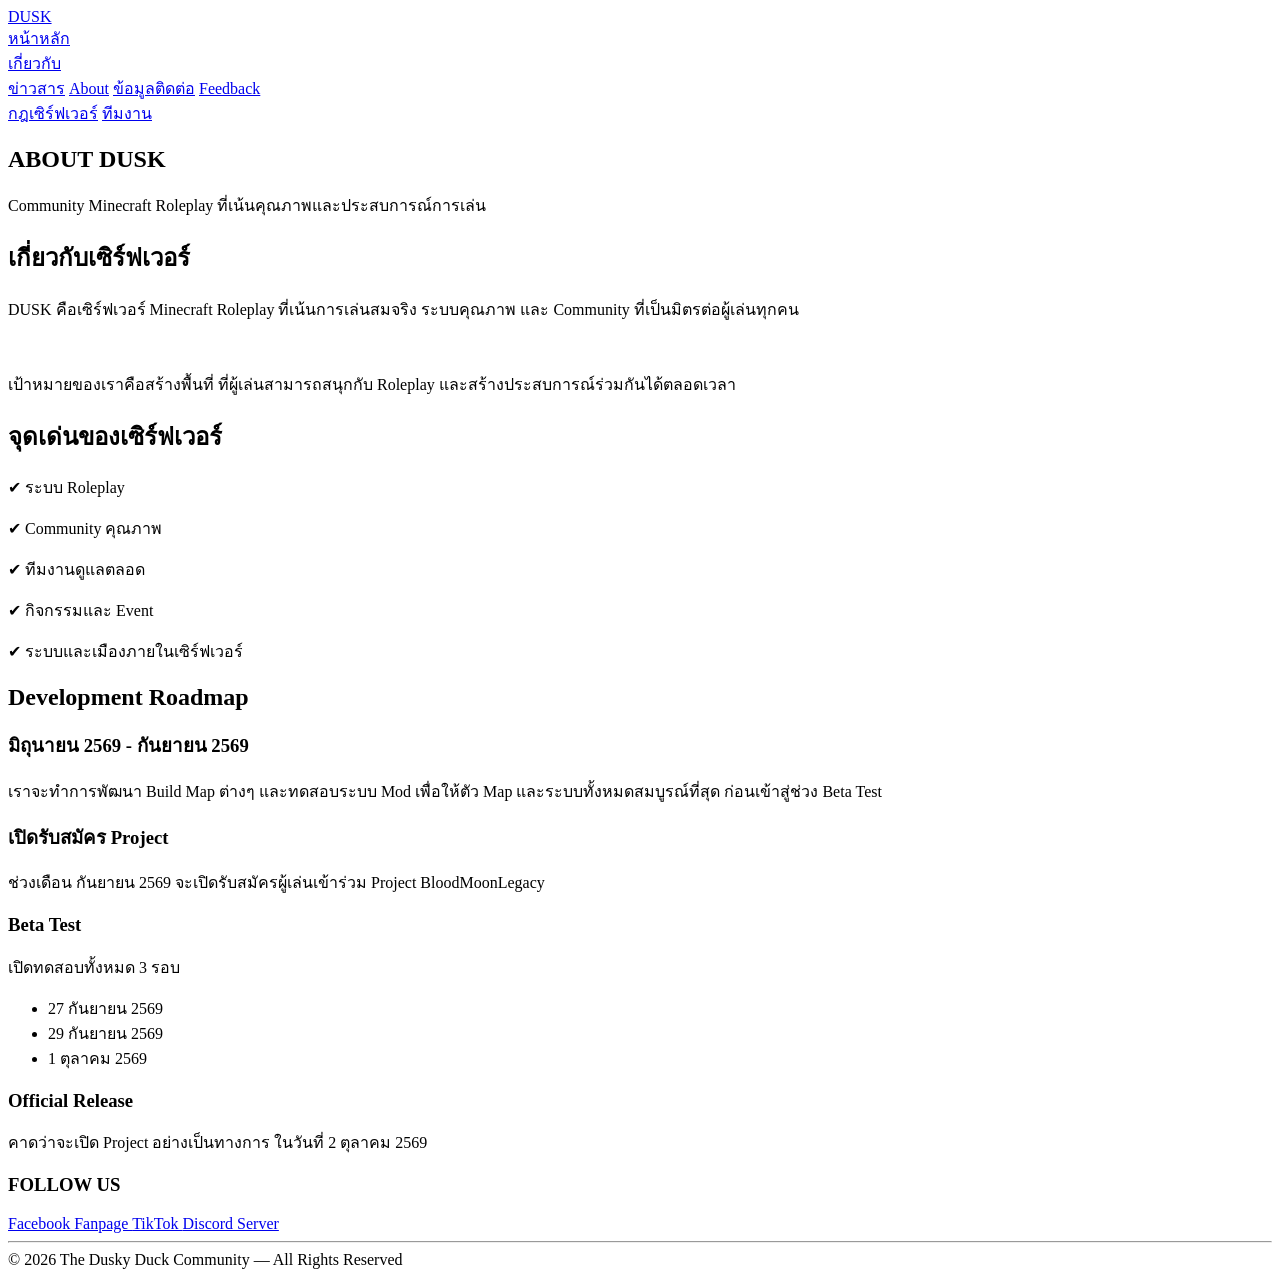
==== about.html @ cb41df7e "Create about.html" ====
<!DOCTYPE html>
<html lang="th">
<head>
    <meta charset="UTF-8">
    <meta name="viewport" content="width=device-width, initial-scale=1.0">

    <link rel="stylesheet" href="css/style.css">

    <title>เกี่ยวกับ - DUSK</title>
</head>
<body>

<!-- NAVBAR -->

<nav class="navbar">
  <div class="logo">
    <a href="index.html">DUSK</a>
  </div>

  <div class="menu">
    <a href="index.html">หน้าหลัก</a>

    <div class="dropdown">
      <a href="javascript:void(0);" class="dropdown-trigger">เกี่ยวกับ</a>
      <div class="dropdown-menu">
        <a href="new.html">ข่าวสาร</a>
        <a href="about.html">About</a>
        <a href="contact.html">ข้อมูลติดต่อ</a>
        <a href="feedback.html">Feedback</a>
      </div>
    </div>

    <a href="https://docs.google.com/spreadsheets/d/1b8XUzjg0LRW1eghqyFfw-edwqzgakyKf_25sZq3WD0U/edit?usp=sharing" target="_blank">กฎเซิร์ฟเวอร์</a>
    <a href="team.html">ทีมงาน</a>
  </div>

  <div class="login-zone" style="z-index: 10;">
    </div>
</nav>

<!-- HERO -->

<section class="hero small-hero">

    <div class="overlay"></div>

    <div class="hero-content">

        <h1>
            ABOUT <span>DUSK</span>
        </h1>

        <p>
            Community Minecraft Roleplay ที่เน้นคุณภาพและประสบการณ์การเล่น
        </p>

    </div>

</section>

<!-- CONTENT -->

<section class="content">

    <div class="box">

        <h2>เกี่ยวกับเซิร์ฟเวอร์</h2>

        <p>
            DUSK คือเซิร์ฟเวอร์ Minecraft Roleplay
            ที่เน้นการเล่นสมจริง ระบบคุณภาพ และ Community
            ที่เป็นมิตรต่อผู้เล่นทุกคน
        </p>

        <br>

        <p>
            เป้าหมายของเราคือสร้างพื้นที่
            ที่ผู้เล่นสามารถสนุกกับ Roleplay
            และสร้างประสบการณ์ร่วมกันได้ตลอดเวลา
        </p>

    </div>

    <div class="box">

        <h2>จุดเด่นของเซิร์ฟเวอร์</h2>

        <p>✔ ระบบ Roleplay</p>
        <p>✔ Community คุณภาพ</p>
        <p>✔ ทีมงานดูแลตลอด</p>
        <p>✔ กิจกรรมและ Event</p>
        <p>✔ ระบบและเมืองภายในเซิร์ฟเวอร์</p>

    </div>

</section>

<section class="roadmap-section">
    <h2 class="roadmap-title">Development Roadmap</h2>
    
    <div class="roadmap-container">
        <div class="roadmap-card">
            <div class="card-content">
                <h3 class="card-title">มิถุนายน 2569 - กันยายน 2569</h3>
                <p class="card-desc">เราจะทำการพัฒนา Build Map ต่างๆ และทดสอบระบบ Mod เพื่อให้ตัว Map และระบบทั้งหมดสมบูรณ์ที่สุด ก่อนเข้าสู่ช่วง Beta Test</p>
            </div>
        </div>

        <div class="roadmap-card">
            <div class="card-content">
                <h3 class="card-title">เปิดรับสมัคร Project</h3>
                <p class="card-desc">ช่วงเดือน กันยายน 2569 จะเปิดรับสมัครผู้เล่นเข้าร่วม Project BloodMoonLegacy</p>
            </div>
        </div>

        <div class="roadmap-card">
            <div class="card-content">
                <h3 class="card-title">Beta Test</h3>
                <p class="card-desc">เปิดทดสอบทั้งหมด 3 รอบ</p>
                <ul class="card-list">
                    <li>27 กันยายน 2569</li>
                    <li>29 กันยายน 2569</li>
                    <li>1 ตุลาคม 2569</li>
                </ul>
            </div>
        </div>

        <div class="roadmap-card">
            <div class="card-content">
                <h3 class="card-title">Official Release</h3>
                <p class="card-desc">คาดว่าจะเปิด Project อย่างเป็นทางการ ในวันที่ 2 ตุลาคม 2569</p>
            </div>
        </div>
    </div>
</section>

<!-- FOOTER -->

<footer>
    <div class="footer-container">
      
      <div class="footer-socials">
        <h3>FOLLOW US</h3>
        <div class="social-links">
          <a href="https://www.facebook.com/share/18hBKsR55V/" target="_blank" class="social-item fb">
            Facebook Fanpage
          </a>
          <a href="https://www.tiktok.com/@verdanazero" target="_blank" class="social-item tt">
            TikTok
          </a>
          <a href="https://discord.gg/CHJv92x4Cu" target="_blank" class="social-item dc">
            Discord Server
          </a>
        </div>
      </div>

      <hr class="footer-divider">

      <div class="footer-copyright">
        © 2026 The Dusky Duck Community — All Rights Reserved
      </div>
    </div>
  </footer>

<script>
  document.addEventListener('DOMContentLoaded', function() {
    const trigger = document.querySelector('.dropdown-trigger');
    const menu = document.querySelector('.dropdown-menu');

    if (trigger && menu) {
      // 1. เมื่อคลิกที่คำว่า "เกี่ยวกับ" ให้เปิด/ปิด เมนูสลับกัน
      trigger.addEventListener('click', function(e) {
        e.stopPropagation(); // กันไม่ให้คำสั่งหลุดไปโดนจุดอื่น
        menu.classList.toggle('show');
      });

      // 2. ถ้าเมนูกางอยู่ แล้วเผลอไปคลิกพื้นที่อื่นบนหน้าเว็บ ให้หุบเก็บอัตโนมัติ (ไม่เกะกะสายตา)
      document.addEventListener('click', function() {
        if (menu.classList.contains('show')) {
          menu.classList.remove('show');
        }
      });
    }
  });
</script>

</body>
</html>
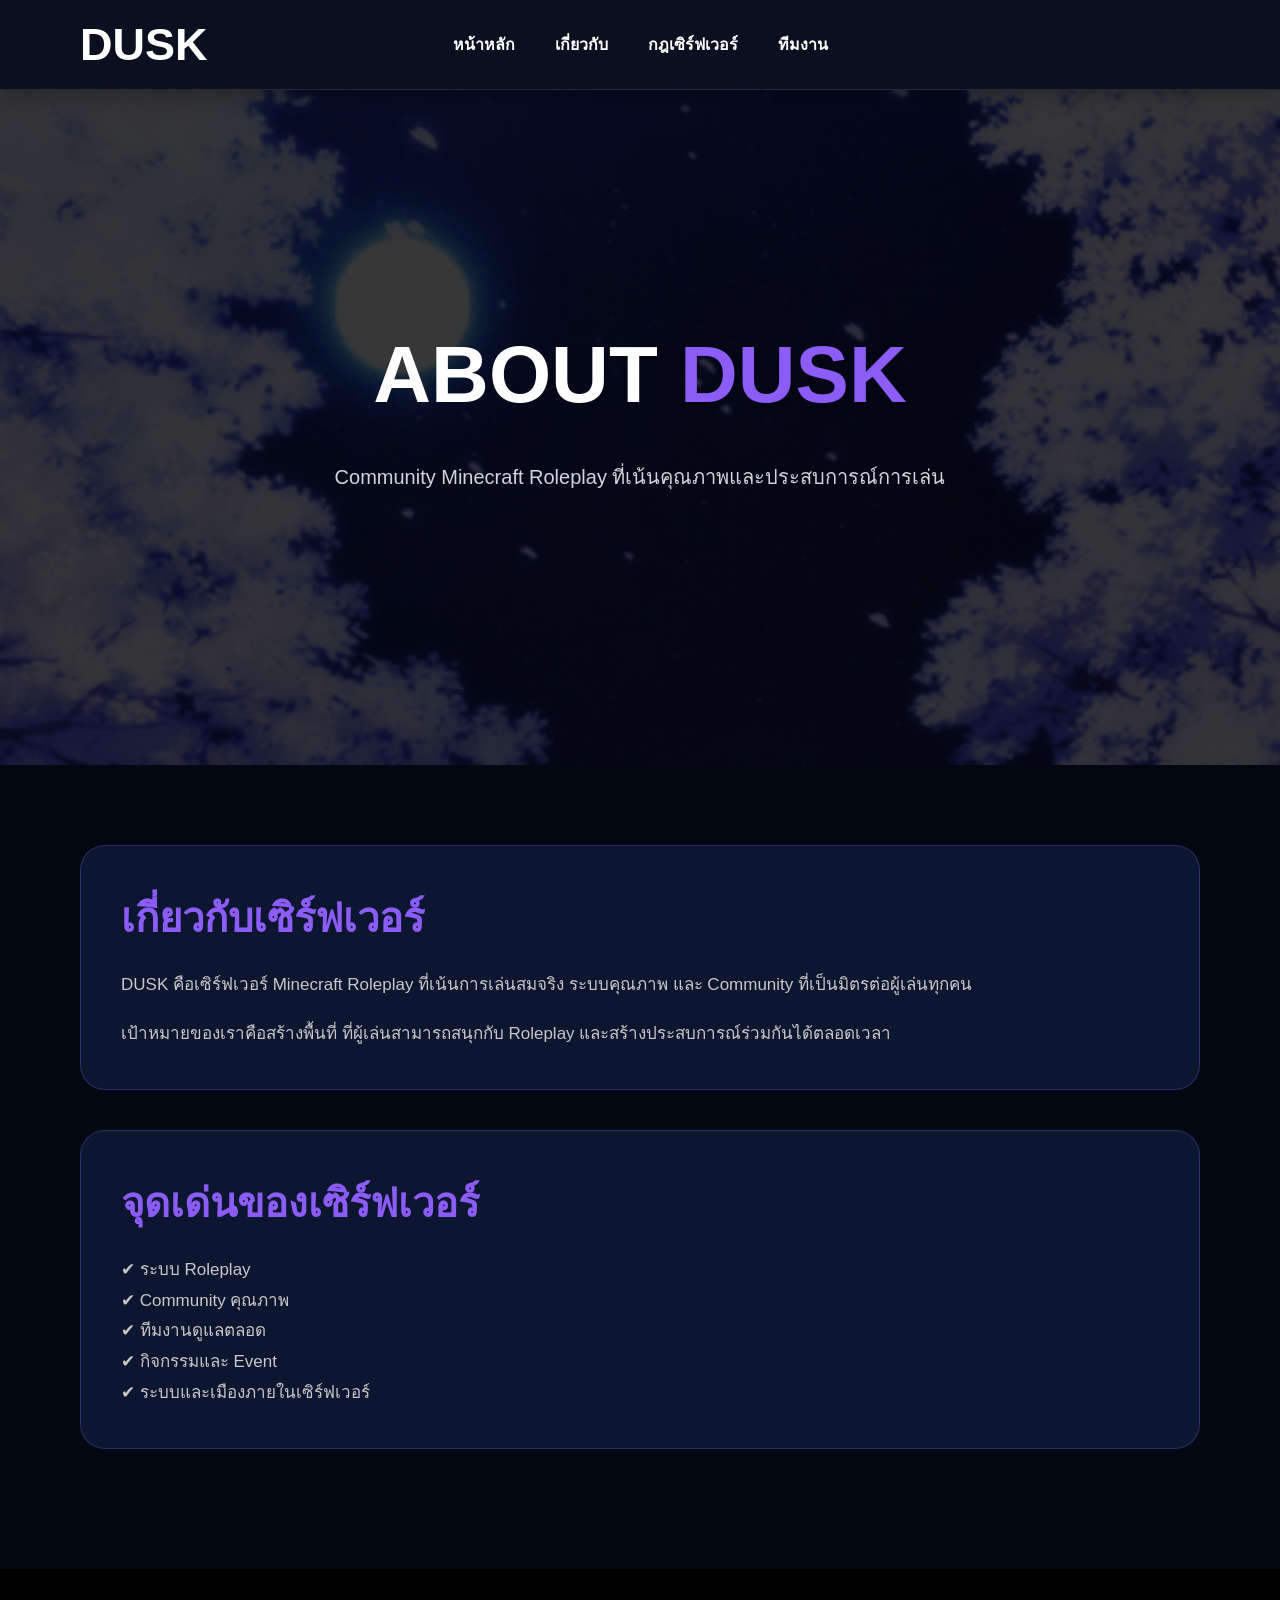
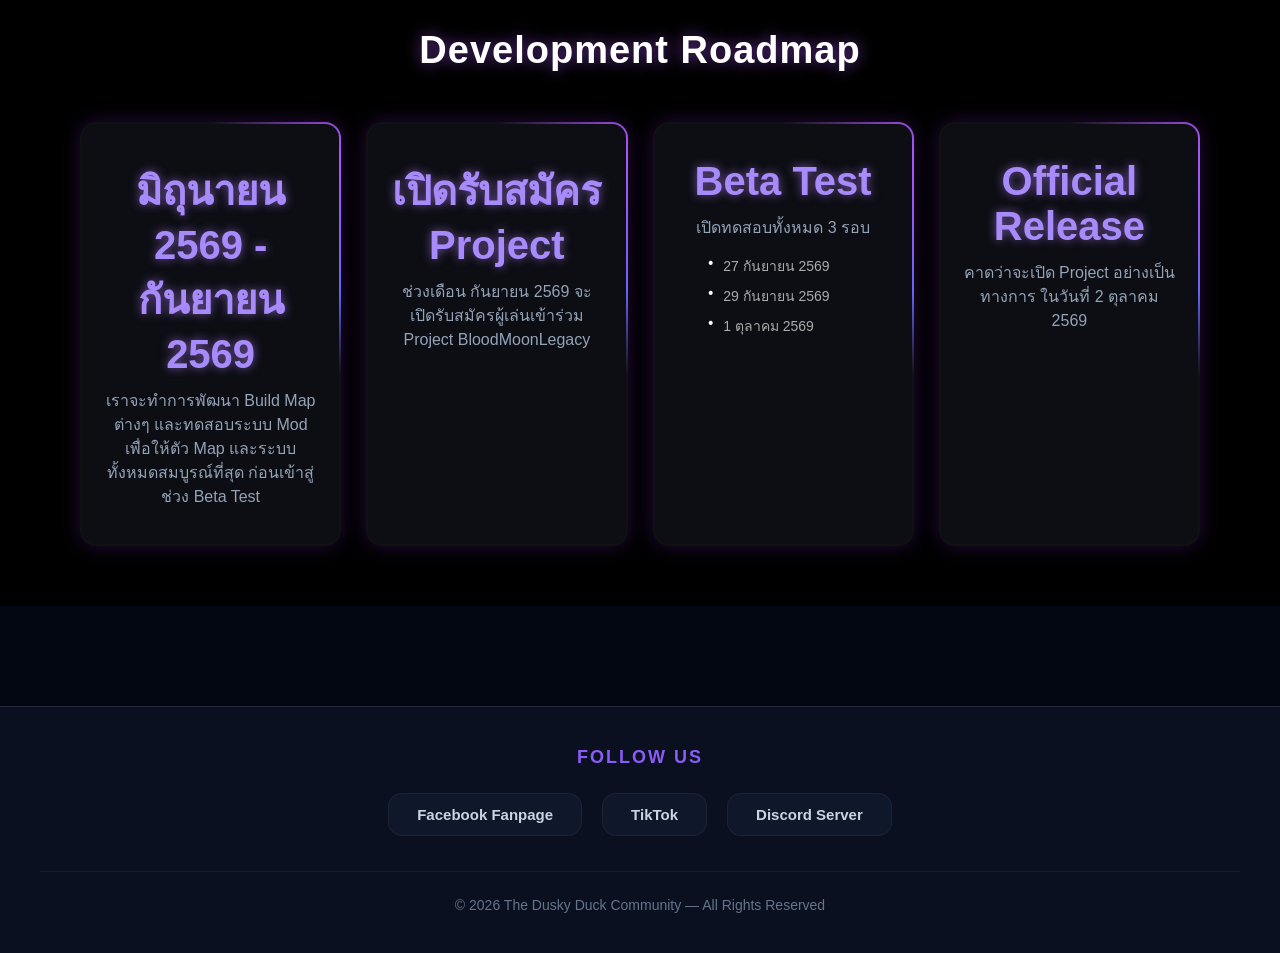
==== commit 9562c5c8: "Add files via upload" ====
--- a/about.html
+++ b/about.html
@@ -1,189 +1,188 @@
-<!DOCTYPE html>
-<html lang="th">
-<head>
-    <meta charset="UTF-8">
-    <meta name="viewport" content="width=device-width, initial-scale=1.0">
-
-    <link rel="stylesheet" href="css/style.css">
-
-    <title>เกี่ยวกับ - DUSK</title>
-</head>
-<body>
-
-<!-- NAVBAR -->
-
-<nav class="navbar">
-  <div class="logo">
-    <a href="index.html">DUSK</a>
-  </div>
-
-  <div class="menu">
-    <a href="index.html">หน้าหลัก</a>
-
-    <div class="dropdown">
-      <a href="javascript:void(0);" class="dropdown-trigger">เกี่ยวกับ</a>
-      <div class="dropdown-menu">
-        <a href="new.html">ข่าวสาร</a>
-        <a href="about.html">About</a>
-        <a href="contact.html">ข้อมูลติดต่อ</a>
-        <a href="feedback.html">Feedback</a>
-      </div>
-    </div>
-
-    <a href="https://docs.google.com/spreadsheets/d/1b8XUzjg0LRW1eghqyFfw-edwqzgakyKf_25sZq3WD0U/edit?usp=sharing" target="_blank">กฎเซิร์ฟเวอร์</a>
-    <a href="team.html">ทีมงาน</a>
-  </div>
-
-  <div class="login-zone" style="z-index: 10;">
-    </div>
-</nav>
-
-<!-- HERO -->
-
-<section class="hero small-hero">
-
-    <div class="overlay"></div>
-
-    <div class="hero-content">
-
-        <h1>
-            ABOUT <span>DUSK</span>
-        </h1>
-
-        <p>
-            Community Minecraft Roleplay ที่เน้นคุณภาพและประสบการณ์การเล่น
-        </p>
-
-    </div>
-
-</section>
-
-<!-- CONTENT -->
-
-<section class="content">
-
-    <div class="box">
-
-        <h2>เกี่ยวกับเซิร์ฟเวอร์</h2>
-
-        <p>
-            DUSK คือเซิร์ฟเวอร์ Minecraft Roleplay
-            ที่เน้นการเล่นสมจริง ระบบคุณภาพ และ Community
-            ที่เป็นมิตรต่อผู้เล่นทุกคน
-        </p>
-
-        <br>
-
-        <p>
-            เป้าหมายของเราคือสร้างพื้นที่
-            ที่ผู้เล่นสามารถสนุกกับ Roleplay
-            และสร้างประสบการณ์ร่วมกันได้ตลอดเวลา
-        </p>
-
-    </div>
-
-    <div class="box">
-
-        <h2>จุดเด่นของเซิร์ฟเวอร์</h2>
-
-        <p>✔ ระบบ Roleplay</p>
-        <p>✔ Community คุณภาพ</p>
-        <p>✔ ทีมงานดูแลตลอด</p>
-        <p>✔ กิจกรรมและ Event</p>
-        <p>✔ ระบบและเมืองภายในเซิร์ฟเวอร์</p>
-
-    </div>
-
-</section>
-
-<section class="roadmap-section">
-    <h2 class="roadmap-title">Development Roadmap</h2>
-    
-    <div class="roadmap-container">
-        <div class="roadmap-card">
-            <div class="card-content">
-                <h3 class="card-title">มิถุนายน 2569 - กันยายน 2569</h3>
-                <p class="card-desc">เราจะทำการพัฒนา Build Map ต่างๆ และทดสอบระบบ Mod เพื่อให้ตัว Map และระบบทั้งหมดสมบูรณ์ที่สุด ก่อนเข้าสู่ช่วง Beta Test</p>
-            </div>
-        </div>
-
-        <div class="roadmap-card">
-            <div class="card-content">
-                <h3 class="card-title">เปิดรับสมัคร Project</h3>
-                <p class="card-desc">ช่วงเดือน กันยายน 2569 จะเปิดรับสมัครผู้เล่นเข้าร่วม Project BloodMoonLegacy</p>
-            </div>
-        </div>
-
-        <div class="roadmap-card">
-            <div class="card-content">
-                <h3 class="card-title">Beta Test</h3>
-                <p class="card-desc">เปิดทดสอบทั้งหมด 3 รอบ</p>
-                <ul class="card-list">
-                    <li>27 กันยายน 2569</li>
-                    <li>29 กันยายน 2569</li>
-                    <li>1 ตุลาคม 2569</li>
-                </ul>
-            </div>
-        </div>
-
-        <div class="roadmap-card">
-            <div class="card-content">
-                <h3 class="card-title">Official Release</h3>
-                <p class="card-desc">คาดว่าจะเปิด Project อย่างเป็นทางการ ในวันที่ 2 ตุลาคม 2569</p>
-            </div>
-        </div>
-    </div>
-</section>
-
-<!-- FOOTER -->
-
-<footer>
-    <div class="footer-container">
-      
-      <div class="footer-socials">
-        <h3>FOLLOW US</h3>
-        <div class="social-links">
-          <a href="https://www.facebook.com/share/18hBKsR55V/" target="_blank" class="social-item fb">
-            Facebook Fanpage
-          </a>
-          <a href="https://www.tiktok.com/@verdanazero" target="_blank" class="social-item tt">
-            TikTok
-          </a>
-          <a href="https://discord.gg/CHJv92x4Cu" target="_blank" class="social-item dc">
-            Discord Server
-          </a>
-        </div>
-      </div>
-
-      <hr class="footer-divider">
-
-      <div class="footer-copyright">
-        © 2026 The Dusky Duck Community — All Rights Reserved
-      </div>
-    </div>
-  </footer>
-
-<script>
-  document.addEventListener('DOMContentLoaded', function() {
-    const trigger = document.querySelector('.dropdown-trigger');
-    const menu = document.querySelector('.dropdown-menu');
-
-    if (trigger && menu) {
-      // 1. เมื่อคลิกที่คำว่า "เกี่ยวกับ" ให้เปิด/ปิด เมนูสลับกัน
-      trigger.addEventListener('click', function(e) {
-        e.stopPropagation(); // กันไม่ให้คำสั่งหลุดไปโดนจุดอื่น
-        menu.classList.toggle('show');
-      });
-
-      // 2. ถ้าเมนูกางอยู่ แล้วเผลอไปคลิกพื้นที่อื่นบนหน้าเว็บ ให้หุบเก็บอัตโนมัติ (ไม่เกะกะสายตา)
-      document.addEventListener('click', function() {
-        if (menu.classList.contains('show')) {
-          menu.classList.remove('show');
-        }
-      });
-    }
-  });
-</script>
-
-</body>
-</html>
+<!DOCTYPE html>
+<html lang="th">
+<head>
+  <link rel="stylesheet" href="css/style.css">
+  <meta charset="UTF-8">
+  <meta name="viewport" content="width=device-width, initial-scale=1.0">
+
+    <title>เกี่ยวกับ - DUSK</title>
+</head>
+<body>
+
+<!-- NAVBAR -->
+
+<nav class="navbar">
+  <div class="logo">
+    <a href="index.html">DUSK</a>
+  </div>
+
+  <div class="menu">
+    <a href="index.html">หน้าหลัก</a>
+
+    <div class="dropdown">
+      <a href="javascript:void(0);" class="dropdown-trigger">เกี่ยวกับ</a>
+      <div class="dropdown-menu">
+        <a href="new.html">ข่าวสาร</a>
+        <a href="about.html">About</a>
+        <a href="contact.html">ข้อมูลติดต่อ</a>
+        <a href="feedback.html">Feedback</a>
+      </div>
+    </div>
+
+    <a href="https://docs.google.com/spreadsheets/d/1b8XUzjg0LRW1eghqyFfw-edwqzgakyKf_25sZq3WD0U/edit?usp=sharing" target="_blank">กฎเซิร์ฟเวอร์</a>
+    <a href="team.html">ทีมงาน</a>
+  </div>
+
+  <div class="login-zone" style="z-index: 10;">
+    </div>
+</nav>
+
+<!-- HERO -->
+
+<section class="hero small-hero">
+
+    <div class="overlay"></div>
+
+    <div class="hero-content">
+
+        <h1>
+            ABOUT <span>DUSK</span>
+        </h1>
+
+        <p>
+            Community Minecraft Roleplay ที่เน้นคุณภาพและประสบการณ์การเล่น
+        </p>
+
+    </div>
+
+</section>
+
+<!-- CONTENT -->
+
+<section class="content">
+
+    <div class="box">
+
+        <h2>เกี่ยวกับเซิร์ฟเวอร์</h2>
+
+        <p>
+            DUSK คือเซิร์ฟเวอร์ Minecraft Roleplay
+            ที่เน้นการเล่นสมจริง ระบบคุณภาพ และ Community
+            ที่เป็นมิตรต่อผู้เล่นทุกคน
+        </p>
+
+        <br>
+
+        <p>
+            เป้าหมายของเราคือสร้างพื้นที่
+            ที่ผู้เล่นสามารถสนุกกับ Roleplay
+            และสร้างประสบการณ์ร่วมกันได้ตลอดเวลา
+        </p>
+
+    </div>
+
+    <div class="box">
+
+        <h2>จุดเด่นของเซิร์ฟเวอร์</h2>
+
+        <p>✔ ระบบ Roleplay</p>
+        <p>✔ Community คุณภาพ</p>
+        <p>✔ ทีมงานดูแลตลอด</p>
+        <p>✔ กิจกรรมและ Event</p>
+        <p>✔ ระบบและเมืองภายในเซิร์ฟเวอร์</p>
+
+    </div>
+
+</section>
+
+<section class="roadmap-section">
+    <h2 class="roadmap-title">Development Roadmap</h2>
+    
+    <div class="roadmap-container">
+        <div class="roadmap-card">
+            <div class="card-content">
+                <h3 class="card-title">มิถุนายน 2569 - กันยายน 2569</h3>
+                <p class="card-desc">เราจะทำการพัฒนา Build Map ต่างๆ และทดสอบระบบ Mod เพื่อให้ตัว Map และระบบทั้งหมดสมบูรณ์ที่สุด ก่อนเข้าสู่ช่วง Beta Test</p>
+            </div>
+        </div>
+
+        <div class="roadmap-card">
+            <div class="card-content">
+                <h3 class="card-title">เปิดรับสมัคร Project</h3>
+                <p class="card-desc">ช่วงเดือน กันยายน 2569 จะเปิดรับสมัครผู้เล่นเข้าร่วม Project BloodMoonLegacy</p>
+            </div>
+        </div>
+
+        <div class="roadmap-card">
+            <div class="card-content">
+                <h3 class="card-title">Beta Test</h3>
+                <p class="card-desc">เปิดทดสอบทั้งหมด 3 รอบ</p>
+                <ul class="card-list">
+                    <li>27 กันยายน 2569</li>
+                    <li>29 กันยายน 2569</li>
+                    <li>1 ตุลาคม 2569</li>
+                </ul>
+            </div>
+        </div>
+
+        <div class="roadmap-card">
+            <div class="card-content">
+                <h3 class="card-title">Official Release</h3>
+                <p class="card-desc">คาดว่าจะเปิด Project อย่างเป็นทางการ ในวันที่ 2 ตุลาคม 2569</p>
+            </div>
+        </div>
+    </div>
+</section>
+
+<!-- FOOTER -->
+
+<footer>
+    <div class="footer-container">
+      
+      <div class="footer-socials">
+        <h3>FOLLOW US</h3>
+        <div class="social-links">
+          <a href="https://www.facebook.com/share/18hBKsR55V/" target="_blank" class="social-item fb">
+            Facebook Fanpage
+          </a>
+          <a href="https://www.tiktok.com/@verdanazero" target="_blank" class="social-item tt">
+            TikTok
+          </a>
+          <a href="https://discord.gg/CHJv92x4Cu" target="_blank" class="social-item dc">
+            Discord Server
+          </a>
+        </div>
+      </div>
+
+      <hr class="footer-divider">
+
+      <div class="footer-copyright">
+        © 2026 The Dusky Duck Community — All Rights Reserved
+      </div>
+    </div>
+  </footer>
+
+<script>
+  document.addEventListener('DOMContentLoaded', function() {
+    const trigger = document.querySelector('.dropdown-trigger');
+    const menu = document.querySelector('.dropdown-menu');
+
+    if (trigger && menu) {
+      // 1. เมื่อคลิกที่คำว่า "เกี่ยวกับ" ให้เปิด/ปิด เมนูสลับกัน
+      trigger.addEventListener('click', function(e) {
+        e.stopPropagation(); // กันไม่ให้คำสั่งหลุดไปโดนจุดอื่น
+        menu.classList.toggle('show');
+      });
+
+      // 2. ถ้าเมนูกางอยู่ แล้วเผลอไปคลิกพื้นที่อื่นบนหน้าเว็บ ให้หุบเก็บอัตโนมัติ (ไม่เกะกะสายตา)
+      document.addEventListener('click', function() {
+        if (menu.classList.contains('show')) {
+          menu.classList.remove('show');
+        }
+      });
+    }
+  });
+</script>
+
+</body>
+</html>
--- a/css/style.css
+++ b/css/style.css
@@ -0,0 +1,1884 @@
+  <style>
+       *{
+      margin:0;
+      padding:0;
+      box-sizing:border-box;
+      font-family:Arial, Helvetica, sans-serif;
+    }
+
+    body{
+      background:#070b16;
+      color:white;
+    }
+
+    /* NAVBAR */
+/* NAVBAR ตัวหลักคุมความกว้าง */
+/* ==========================================================================
+   🎯 NAVBAR STYLE - ปรับปรุงใหม่เพื่อความกึ่งกลางและลูกเล่นที่สมบูรณ์
+   ========================================================================== */
+
+nav, .navbar {
+    width: 100%;
+    padding: 20px 80px;
+    display: flex;
+    justify-content: space-between; /* แยกฝั่งโลโก้ซ้าย และปุ่มล็อกอินขวา */
+    align-items: center;
+    background-color: #0b1020;
+    border-bottom: 1px solid rgba(255, 255, 255, 0.1);
+    position: relative; /* 📌 จำเป็น: เพื่อใช้เป็นฐานอ้างอิงความกึ่งกลางของหน้าจอ */
+    box-shadow: 0 4px 20px rgba(0, 0, 0, 0.3); /* ลูกเล่นเงาด้านล่างเมนู */
+}
+
+/* ตั้งค่ากล่องโลโก้ DUSK */
+.logo {
+    font-size: 28px;
+    font-weight: bold;
+    z-index: 10; /* ดันให้อยู่เหนือ absolute เสมอ */
+}
+
+/* 🎯 ลูกเล่นโลโก้: คลิกได้และขยายตัวเล็กน้อยเวลาเมาส์ชี้ */
+.logo a {
+    text-decoration: none; 
+    color: #fff; /* สีขาวเริ่มต้น */
+    transition: all 0.3s ease;
+    display: inline-block;
+}
+
+.logo a:hover {
+    color: #a155ff; /* เปลี่ยนเป็นสีม่วงประจำแบรนด์เมื่อชี้ */
+    transform: scale(1.05); /* ขยายตัว 5% เพิ่มมิติ */
+}
+
+/* 🎯 จัดการกล่องเมนูให้อยู่จุดกึ่งกลางของหน้าจอคอมพิวเตอร์เป๊ะ ๆ 100% */
+.menu {
+    display: flex;
+    gap: 30px;          /* ระยะห่างที่พอดีระหว่างปุ่ม */
+    position: absolute; /* ยกตัวลอยจากระนาบปกติ */
+    left: 50%;          /* ดันมาตรงกลางหน้าจอ */
+    transform: translateX(-50%); /* ดึงสมดุลซ้าย-ขวาให้เซ็นเตอร์ */
+    align-items: center;
+}
+
+/* ลูกเล่นปุ่มลิงก์เมนูหลัก */
+.menu a {
+    text-decoration: none;
+    color: #ffffff;
+    font-size: 16px;
+    font-weight: 500;
+    transition: all 0.3s ease;
+    position: relative;
+}
+
+/* 🎯 เอฟเฟกต์ขีดเส้นใต้เรืองแสงวิ่งตามเมาส์ชี้ (Hover Effect) */
+.menu a::after {
+    content: '';
+    position: absolute;
+    width: 0;
+    height: 2px;
+    bottom: -5px;
+    left: 0;
+    background-color: #a155ff; /* เส้นใต้สีม่วง */
+    transition: width 0.3s ease;
+    box-shadow: 0 0 8px #a155ff; /* เส้นเรืองแสง */
+}
+
+.menu a:hover::after {
+    width: 100%; /* วิ่งยาวเต็มคำ */
+}
+
+/* แยกสไตล์ข้อความใน Dropdown ไม่ให้ชนกัน */
+.dropdown {
+    position: relative;
+    display: inline-block;
+}
+
+/* 🎯 สั่งให้กล่องเมนูลิงก์ทั้งหมดล็อกตำแหน่งกึ่งกลางหน้าจอแบบ 100% */
+.menu {
+    display: flex;
+    gap: 20px;          /* ระยะห่างระหว่างตัวอักษรเมนู */
+    position: absolute; /* ยกตัวลอยขึ้นมาล็อกตำแหน่ง */
+    left: 50%;          /* ดันมาเริ่มที่ครึ่งหนึ่งของหน้าจอ */
+    transform: translateX(-50%); /* ดึงตัวกลับมาทางซ้ายครึ่งหนึ่งเพื่อให้กึ่งกลางเป๊ะ */
+}
+
+    .logo{
+      font-size:28px;
+      font-weight:bold;
+      color:#8b5cf6;
+    }
+
+    .menu{
+      display:flex;
+      gap:30px;
+    }
+
+    .menu a{
+      text-decoration:none;
+      color:white;
+      transition:0.3s;
+    }
+
+    .menu a:hover{
+      color:#8b5cf6;
+    }
+
+    .btn{
+      padding:12px 24px;
+      background:#8b5cf6;
+      border:none;
+      border-radius:10px;
+      color:white;
+      text-decoration:none;
+      font-weight:bold;
+    }
+
+    /* HERO */
+
+    .hero{
+      width:100%;
+      padding:120px 80px;
+      text-align:center;
+      background:
+      linear-gradient(rgba(0,0,0,0.6), rgba(0,0,0,0.7)),
+      url('https://images.unsplash.com/photo-1542751110-97427bbecf20?q=80&w=2070&auto=format&fit=crop');
+      background-size:cover;
+      background-position:center;
+    }
+
+    .hero h1{
+      font-size:70px;
+      margin-bottom:20px;
+    }
+
+    .hero span{
+      color:#8b5cf6;
+    }
+
+    .hero p{
+      color:#cbd5e1;
+      font-size:20px;
+      max-width:800px;
+      margin:auto;
+      line-height:1.8;
+    }
+
+    /* CONTENT */
+
+    .container{
+      padding:80px;
+    }
+
+    .box{
+      background:#0f172a;
+      padding:40px;
+      border-radius:25px;
+      margin-bottom:30px;
+      border:1px solid rgba(255,255,255,0.05);
+    }
+
+    .box h2{
+      color:#8b5cf6;
+      margin-bottom:20px;
+      font-size:35px;
+    }
+
+    .box p{
+      color:#94a3b8;
+      line-height:1.9;
+      font-size:17px;
+    }
+
+    /* STATS */
+
+    .stats{
+      display:grid;
+      grid-template-columns:repeat(3,1fr);
+      gap:25px;
+      margin-top:50px;
+    }
+
+    .card{
+      background:#0f172a;
+      padding:35px;
+      border-radius:25px;
+      text-align:center;
+      border:1px solid rgba(255,255,255,0.05);
+      transition:0.3s;
+    }
+
+    .card:hover{
+      transform:translateY(-5px);
+      border-color:#8b5cf6;
+    }
+
+    .card h1{
+      color:#8b5cf6;
+      font-size:45px;
+      margin-bottom:10px;
+    }
+
+    .card p{
+      color:#94a3b8;
+    }
+
+    /* FOOTER */
+
+    footer{
+      padding:40px;
+      text-align:center;
+      border-top:1px solid rgba(255,255,255,0.08);
+      color:#64748b;
+      margin-top:50px;
+    }
+
+    /* MOBILE */
+
+    @media(max-width:1000px){
+
+      nav{
+        padding:20px;
+        flex-direction:column;
+        gap:20px;
+      }
+
+      .hero{
+        padding:80px 20px;
+      }
+
+      .hero h1{
+        font-size:45px;
+      }
+
+      .container{
+        padding:20px;
+      }
+
+      .stats{
+        grid-template-columns:1fr;
+      }
+
+    }
+    *{
+      margin:0;
+      padding:0;
+      box-sizing:border-box;
+      font-family:Arial, Helvetica, sans-serif;
+    }
+
+    body{
+      background:#070b16;
+      color:white;
+    }
+
+    /* NAVBAR */
+
+    nav{
+      width:100%;
+      padding:20px 80px;
+      display:flex;
+      justify-content:space-between;
+      align-items:center;
+      background:#0b1020;
+      border-bottom:1px solid rgba(255,255,255,0.1);
+    }
+
+    .logo{
+      font-size:28px;
+      font-weight:bold;
+      color:#8b5cf6;
+    }
+
+    .menu{
+      display:flex;
+      gap:30px;
+    }
+
+    .menu a{
+      text-decoration:none;
+      color:white;
+      transition:0.3s;
+    }
+
+    .menu a:hover{
+      color:#8b5cf6;
+    }
+
+    .btn{
+      padding:12px 24px;
+      background:#8b5cf6;
+      border:none;
+      border-radius:10px;
+      color:white;
+      cursor:pointer;
+      text-decoration:none;
+      font-weight:bold;
+    }
+
+    /* HEADER */
+
+    .header{
+      padding:100px 80px 50px;
+      text-align:center;
+    }
+
+    .header h1{
+      font-size:60px;
+      margin-bottom:20px;
+    }
+
+    .header p{
+      color:#94a3b8;
+      font-size:18px;
+    }
+
+    /* TEAM */
+
+    .team-container{
+      padding:40px 80px 100px;
+      display:grid;
+      grid-template-columns:repeat(4,1fr);
+      gap:25px;
+    }
+
+    .team-card{
+      background:#0f172a;
+      border-radius:25px;
+      padding:30px;
+      text-align:center;
+      border:1px solid rgba(255,255,255,0.05);
+      transition:0.3s;
+    }
+
+    .team-card:hover{
+      transform:translateY(-8px);
+      border-color:#8b5cf6;
+      box-shadow:0 0 20px rgba(139,92,246,0.3);
+    }
+
+    .team-card img{
+      width:120px;
+      height:120px;
+      border-radius:20px;
+      margin-bottom:20px;
+      object-fit:cover;
+      border:3px solid #8b5cf6;
+    }
+
+    .team-card h2{
+      margin-bottom:10px;
+    }
+
+    .role{
+      color:#8b5cf6;
+      margin-bottom:15px;
+      font-weight:bold;
+    }
+
+    .desc{
+      color:#94a3b8;
+      line-height:1.6;
+      font-size:14px;
+    }
+
+    /* FOOTER */
+
+    footer{
+      padding:40px;
+      text-align:center;
+      border-top:1px solid rgba(255,255,255,0.08);
+      color:#64748b;
+    }
+
+    /* MOBILE */
+
+    @media(max-width:1000px){
+
+      nav{
+        padding:20px;
+        flex-direction:column;
+        gap:20px;
+      }
+
+      .header{
+        padding:80px 20px 40px;
+      }
+
+      .header h1{
+        font-size:45px;
+      }
+
+      .team-container{
+        padding:20px;
+        grid-template-columns:1fr;
+      }
+
+    }
+
+  </style>
+    *{
+      margin:0;
+      padding:0;
+      box-sizing:border-box;
+      font-family:Arial, Helvetica, sans-serif;
+    }
+
+    body{
+      background:#070b16;
+      color:white;
+    }
+
+    /* NAVBAR */
+
+    nav{
+      width:100%;
+      padding:20px 80px;
+      display:flex;
+      justify-content:space-between;
+      align-items:center;
+      background:#0b1020;
+      border-bottom:1px solid rgba(255,255,255,0.1);
+    }
+
+    .logo{
+      font-size:28px;
+      font-weight:bold;
+      color:#8b5cf6;
+    }
+
+    .menu{
+      display:flex;
+      gap:30px;
+    }
+
+    .menu a{
+      text-decoration:none;
+      color:white;
+      transition:0.3s;
+    }
+
+    .menu a:hover{
+      color:#8b5cf6;
+    }
+
+    .btn{
+      padding:12px 24px;
+      background:#8b5cf6;
+      border:none;
+      border-radius:10px;
+      color:white;
+      cursor:pointer;
+      font-weight:bold;
+    }
+
+    /* HERO */
+
+    .hero{
+      width:100%;
+      min-height:90vh;
+      display:flex;
+      align-items:center;
+      justify-content:center;
+      padding:80px;
+      background:
+      linear-gradient(rgba(0,0,0,0.6), rgba(0,0,0,0.7)),
+      url('https://images.unsplash.com/photo-1627856013091-fed6e4e30025?q=80&w=2070&auto=format&fit=crop');
+      background-size:cover;
+      background-position:center;
+    }
+
+    .hero-content{
+      max-width:700px;
+    }
+
+    .hero h1{
+      font-size:80px;
+      margin-bottom:20px;
+    }
+
+    .hero h1 span{
+      color:#8b5cf6;
+    }
+
+    .hero p{
+      font-size:20px;
+      color:#cbd5e1;
+      line-height:1.8;
+      margin-bottom:30px;
+    }
+
+    .hero-buttons{
+      display:flex;
+      gap:20px;
+    }
+
+    .discord{
+      background:#1e293b;
+    }
+
+    /* CARDS */
+
+    .stats{
+      display:grid;
+      grid-template-columns:repeat(4,1fr);
+      gap:20px;
+      padding:60px 80px;
+    }
+
+    .card{
+      background:#0f172a;
+      padding:30px;
+      border-radius:20px;
+      border:1px solid rgba(255,255,255,0.05);
+      transition:0.3s;
+    }
+
+    .card:hover{
+      transform:translateY(-5px);
+      border-color:#8b5cf6;
+    }
+
+    .card h2{
+      color:#8b5cf6;
+      margin-bottom:10px;
+      font-size:35px;
+    }
+
+    .card p{
+      color:#94a3b8;
+    }
+
+    /* SECTION */
+
+    .section{
+      padding:80px;
+    }
+
+    .section-title{
+      font-size:40px;
+      margin-bottom:40px;
+    }
+
+    .grid{
+      display:grid;
+      grid-template-columns:repeat(3,1fr);
+      gap:25px;
+    }
+
+    .feature{
+      background:#0f172a;
+      padding:30px;
+      border-radius:20px;
+      border:1px solid rgba(255,255,255,0.05);
+    }
+
+    .feature h3{
+      margin-bottom:15px;
+      color:#8b5cf6;
+    }
+
+    .feature p{
+      color:#94a3b8;
+      line-height:1.7;
+    }
+
+    /* FOOTER */
+
+    footer{
+      padding:40px;
+      text-align:center;
+      color:#64748b;
+      border-top:1px solid rgba(255,255,255,0.08);
+      margin-top:50px;
+    }
+
+    /* MOBILE */
+
+    @media(max-width:1000px){
+
+      nav{
+        padding:20px;
+        flex-direction:column;
+        gap:20px;
+      }
+
+      .hero{
+        padding:40px 20px;
+        text-align:center;
+      }
+
+      .hero h1{
+        font-size:50px;
+      }
+
+      .hero-buttons{
+        justify-content:center;
+        flex-wrap:wrap;
+      }
+
+      .stats{
+        grid-template-columns:1fr;
+        padding:40px 20px;
+      }
+
+      .section{
+        padding:40px 20px;
+      }
+
+      .grid{
+        grid-template-columns:1fr;
+      }
+    }
+    /* จัดการแถบเมนูใหญ่ ให้โลโก้อยู่ซ้าย เมนูอยู่กลาง ปุ่มอยู่ขวา */
+.navbar {
+  display: flex;
+  justify-content: space-between; /* กระจาย 3 ส่วนออกจากกัน ซ้าย-กลาง-ขวา */
+  align-items: center; /* จัดให้อยู่ตรงกลางในแนวตั้งพร้อมๆ กัน */
+  background-color: #0b0c10; /* สีพื้นหลังแถบเมนู (ปรับตามชอบ) */
+  padding: 15px 40px;
+}
+
+/* จัดให้ตัวหนังสือในโลโก้สวยงาม */
+.logo {
+  color: #8b5cf6;
+  font-weight: bold;
+  font-size: 24px;
+}
+
+/* สำคัญมาก: จัดกลุ่มเมนูตรงกลางให้เรียงเป็นเส้นตรงเดียวกันแนวขนาน */
+.nav-links {
+  display: flex;
+  align-items: center;
+  gap: 24px; /* กำหนดระยะห่างระหว่างเมนูแต่ละตัว */
+}
+
+/* ตกแต่งลิงก์เมนูทั่วไป */
+.nav-links a {
+  color: white;
+  text-decoration: none;
+  font-size: 16px;
+}
+
+/* ==========================================================================
+   DROPDOWN MENU SYSTEM (ระบบเมนูกดค้าง)
+   ========================================================================== */
+
+/* 1. คุมให้ตัวกล่อง dropdown อยู่ในแถวเดียวกับเมนูอื่น ไม่หล่นลงมา */
+.dropdown {
+  position: relative;
+  display: inline-block;
+}
+
+/* 2. ซ่อนเมนูย่อยไว้ก่อน (ตัวนี้แหละที่จะช่วยแก้ปัญหาในรูปของเอง) */
+.dropdown-menu {
+  display: none; /* ซ่อนไว้เป็นค่าเริ่มต้น */
+  position: absolute;
+  top: 100%; /* ทิ้งดิ่งลงมาใต้คำว่า เกี่ยวกับ พอดี */
+  left: 50%;
+  transform: translateX(-50%); /* จัดให้อยู่กึ่งกลางพอดีเป๊ะ */
+  background-color: #111625;   /* สีพื้นหลังมืดธีมเดียวกับเซิร์ฟ DUSK */
+  min-width: 150px;
+  border: 1px solid rgba(139, 92, 246, 0.2); /* ขอบม่วงจางๆ ให้เข้าธีมเซิร์ฟ */
+  border-radius: 8px;
+  padding: 6px 0;
+  z-index: 999;
+  margin-top: 10px; /* เว้นระยะห่างลงมาจากแถวบนนิดหน่อย */
+  box-shadow: 0px 8px 24px rgba(0, 0, 0, 0.6);
+}
+
+/* 3. คลาสวิเศษที่จะโดนเรียกใช้ตอนเรา "คลิก" เพื่อให้มันกางออกมา */
+.dropdown-menu.show {
+  display: block !important;
+}
+
+/* 4. สไตล์ของตัวเลือกด้านในกล่องย่อย (ข่าวสาร, Story, ข้อมูลติดต่อ) */
+.dropdown-menu a {
+  color: #ffffff !important;
+  padding: 10px 20px !important;
+  text-decoration: none !important;
+  display: block !important;
+  font-size: 14px !important;
+  text-align: left !important; /* จัดตัวหนังสือชิดซ้ายให้อ่านง่าย */
+  transition: all 0.2s ease;
+}
+
+/* เอฟเฟกต์เวลาเอาเมาส์ไปชี้ตัวเลือกย่อย */
+.dropdown-menu a:hover {
+  background-color: rgba(139, 92, 246, 0.15) !important; /* ไฮไลต์พื้นหลังม่วงจางๆ */
+  color: #a78bfa !important; /* เปลี่ยนตัวหนังสือเป็นสีม่วงสว่าง */
+}
+
+/* ==========================================================================
+   RESET & GLOBAL STYLES (ตั้งค่าเริ่มต้น)
+   ========================================================================== */
+* {
+  margin: 0;
+  padding: 0;
+  box-sizing: border-box;
+  font-family: Arial, Helvetica, sans-serif;
+}
+
+body {
+  background: #070b16;
+  color: white;
+}
+
+/* ==========================================================================
+   NAVBAR STYLES (แถบเมนูด้านบน)
+   ========================================================================== */
+.navbar {
+  display: flex;
+  justify-content: space-between; 
+  align-items: center; 
+  background-color: #0b1020; 
+  padding: 15px 80px;
+  border-bottom: 1px solid rgba(255,255,255,0.1);
+}
+
+.logo {
+  color: #8b5cf6;
+  font-weight: bold;
+  font-size: 28px;
+}
+
+.nav-links {
+  display: flex;
+  align-items: center;
+  gap: 30px; 
+}
+
+.nav-links a {
+  color: white;
+  text-decoration: none;
+  font-size: 16px;
+  transition: 0.3s;
+}
+
+.nav-links a:hover {
+  color: #8b5cf6;
+}
+
+/* --- DROPDOWN MENU --- */
+.dropdown {
+  position: relative;
+  display: inline-block;
+}
+
+.dropdown-content {
+  display: none;
+  position: absolute;
+  background-color: #1a1a2e;
+  min-width: 150px;
+  box-shadow: 0px 8px 16px rgba(0,0,0,0.5);
+  z-index: 10;
+  border-radius: 6px;
+  top: 100%;
+  left: 50%;
+  transform: translateX(-50%); 
+  margin-top: 10px;
+}
+
+.dropdown-content a {
+  color: #d1d5db;
+  padding: 12px 16px;
+  display: block;
+}
+
+.dropdown-content a:hover {
+  background-color: #8b5cf6;
+  color: white;
+}
+
+.dropdown:hover .dropdown-content {
+  display: block;
+}
+
+.btn-login {
+  background-color: #8b5cf6;
+  color: white;
+  padding: 12px 24px;
+  border-radius: 10px;
+  text-decoration: none;
+  font-weight: bold;
+}
+
+/* ==========================================================================
+   HERO STYLES (ส่วนหัวแสดงภาพพื้นหลังและจัดกึ่งกลาง)
+   ========================================================================== */
+.hero {
+  width: 100%;
+  min-height: 75vh; 
+  display: flex;
+  align-items: center;
+  justify-content: center;
+  padding: 80px;
+  background:
+    linear-gradient(rgba(0,0,0,0.6), rgba(0,0,0,0.7)),
+    url('https://images.unsplash.com/photo-1627856013091-fed6e4e30025?q=80&w=2070&auto=format&fit=crop');
+  background-size: cover;
+  background-position: center;
+}
+
+/* กล่องควบคุมเนื้อหาข้างใน Hero ให้บีบเข้าตรงกลาง */
+.hero-content {
+  max-width: 800px;
+  text-align: center; 
+}
+
+.hero h1 {
+  font-size: 70px;
+  margin-bottom: 20px;
+  font-weight: bold;
+}
+
+.hero h1 span {
+  color: #8b5cf6;
+}
+
+.hero p {
+  font-size: 20px;
+  color: #cbd5e1;
+  line-height: 1.8;
+}
+
+/* ==========================================================================
+   CONTENT & STATS STYLES (รายละเอียดด้านล่าง)
+   ========================================================================== */
+.container {
+  padding: 80px;
+}
+
+.box {
+  background: #0f172a;
+  padding: 40px;
+  border-radius: 25px;
+  margin-bottom: 30px;
+  border: 1px solid rgba(255,255,255,0.05);
+}
+
+.box h2 {
+  color: #8b5cf6;
+  margin-bottom: 20px;
+  font-size: 35px;
+}
+
+.box p {
+  color: #94a3b8;
+  line-height: 1.9;
+  font-size: 17px;
+}
+
+/* --- STATS CARDS --- */
+.stats {
+  display: grid;
+  grid-template-columns: repeat(3, 1fr);
+  gap: 25px;
+  margin-top: 50px;
+}
+
+.card {
+  background: #0f172a;
+  padding: 35px;
+  border-radius: 25px;
+  text-align: center;
+  border: 1px solid rgba(255,255,255,0.05);
+  transition: 0.3s;
+}
+
+.card:hover {
+  transform: translateY(-5px);
+  border-color: #8b5cf6;
+}
+
+.card h1 {
+  color: #8b5cf6;
+  font-size: 45px;
+  margin-bottom: 10px;
+}
+
+.card p {
+  color: #94a3b8;
+}
+
+/* ==========================================================================
+   FOOTER STYLES
+   ========================================================================== */
+footer {
+  padding: 40px;
+  text-align: center;
+  border-top: 1px solid rgba(255,255,255,0.08);
+  color: #64748b;
+  margin-top: 50px;
+}
+
+/* ==========================================================================
+   RESPONSIVE DESIGN (ปรับแต่งหน้าจอสำหรับมือถือ)
+   ========================================================================== */
+@media(max-width: 1000px) {
+  .navbar {
+    padding: 20px;
+    flex-direction: column;
+    gap: 20px;
+  }
+
+  .hero {
+    padding: 40px 20px;
+  }
+
+  .hero h1 {
+    font-size: 45px;
+  }
+
+  .container {
+    padding: 20px;
+  }
+
+  .stats {
+    grid-template-columns: 1fr;
+  }
+}
+
+/* ==========================================================================
+   FOOTER STYLES (เวอร์ชันอัปเดต เพิ่มปุ่ม Social)
+   ========================================================================== */
+footer {
+  background: #0b1020; /* ปรับสีพื้นหลังให้เข้ากับ Navbar */
+  padding: 60px 80px 40px;
+  border-top: 1px solid rgba(255, 255, 255, 0.08);
+  margin-top: 80px;
+}
+
+.footer-container {
+  max-width: 1200px;
+  margin: 0 auto;
+  text-align: center;
+}
+
+.footer-socials h3 {
+  font-size: 18px;
+  color: #8b5cf6; /* ใช้สีม่วงธีมหลัก */
+  margin-bottom: 25px;
+  font-weight: bold;
+  letter-spacing: 2px;
+}
+
+/* กลุ่มปุ่มกดเรียงแนวนอน */
+.social-links {
+  display: flex;
+  justify-content: center;
+  gap: 20px;
+  flex-wrap: wrap;
+  margin-bottom: 35px;
+}
+
+/* สไตล์ปุ่มกดทั่วไป */
+.social-item {
+  color: #cbd5e1;
+  text-decoration: none;
+  font-size: 15px;
+  font-weight: bold;
+  padding: 12px 28px;
+  background: #0f172a;
+  border: 1px solid rgba(255, 255, 255, 0.05);
+  border-radius: 14px;
+  transition: all 0.3s ease;
+}
+
+/* เอฟเฟกต์ตอนเอาเมาส์ชี้ (Hover) จะพุ่งขึ้นเล็กน้อยและเปลี่ยนเป็นสีม่วง */
+.social-item:hover {
+  color: white;
+  background: #8b5cf6;
+  border-color: #8b5cf6;
+  transform: translateY(-4px);
+  box-shadow: 0 8px 20px rgba(139, 92, 246, 0.4); /* เพิ่มแสงเรืองรอบปุ่ม */
+}
+
+/* เส้นคั่นกลาง */
+.footer-divider {
+  border: none;
+  border-top: 1px solid rgba(255, 255, 255, 0.05);
+  margin-bottom: 25px;
+}
+
+.footer-copyright {
+  color: #64748b;
+  font-size: 14px;
+}
+
+/* ==========================================================================
+   RESPONSIVE FOOTER (สำหรับแสดงผลบนมือถือ)
+   ========================================================================== */
+@media(max-width: 1000px) {
+  footer {
+    padding: 40px 20px 30px;
+  }
+  
+  .social-links {
+    flex-direction: column; /* บนมือถือจะเรียงต่อกันเป็นแนวตั้งลงมา */
+    align-items: center;
+    gap: 15px;
+  }
+  
+  .social-item {
+    width: 100%;
+    max-width: 280px; /* จำกัดความกว้างปุ่มไม่ให้ยาวล้นจอ */
+  }
+}
+
+/* ==========================================================================
+   สไตล์สำหรับปุ่ม Discord เรืองแสงและจัดกึ่งกลาง
+   ========================================================================== */
+
+/* 1. สไตล์หลักสำหรับส่วนเนื้อหาฮีโร่ (เพื่อให้แน่ใจว่าทุกอย่างอยู่กึ่งกลาง) */
+.hero-content {
+  text-align: center; /* ข้อความทั้งหมดอยู่ตรงกลาง */
+  display: flex;
+  flex-direction: column; /* เรียงจากบนลงล่าง */
+  align-items: center; /* จัดกึ่งกลางแนวนอนภายในเนื้อหา */
+  justify-content: center; /* จัดกึ่งกลางแนวตั้งภายในเนื้อหา */
+  width: 100%;
+}
+
+/* 2. ตู้คอนเทนเนอร์สำหรับปุ่มเพื่อจัดตำแหน่งกึ่งกลางอย่างแท้จริง */
+.hero-actions {
+  margin-top: 2.5rem; /* เว้นระยะห่างจากข้อความคำบรรยายด้านบน */
+  display: flex;
+  justify-content: center; /* ดันปุ่มมาไว้ที่กึ่งกลางของหน้าจอ */
+  align-items: center; /* จัดกึ่งกลางแนวตั้งของปุ่ม (ถ้ามีปุ่มอื่นเพิ่มในอนาคต) */
+  width: 100%; /* ใช้พื้นที่เต็มหน้ากว้างเนื้อหา */
+}
+
+/* 3. สไตล์ปุ่ม Discord เรืองแสง (ใหญ่ขึ้นและมีแสงนีออนเรืองแสง) */
+.glowing-discord-button {
+  display: inline-block;
+  background-color: #7289da; /* สีแบรนด์ Discord เริ่มต้น */
+  color: white;
+  text-decoration: none;
+  font-weight: bold;
+  font-size: 1.25rem; /* เพิ่มขนาดข้อความปุ่มให้ใหญ่ขึ้น */
+  padding: 1rem 2.5rem; /* เพิ่มระยะขอบภายในให้ปุ่มดูใหญ่และน่ากดขึ้น */
+  border-radius: 50px; /* มุมโค้งมนมาก */
+  transition: all 0.3s ease; /* เพิ่มทรานซิชันให้เอฟเฟกต์ดูนุ่มนวล */
+  border: 1px solid rgba(255, 255, 255, 0.3); /* เส้นขอบบางๆ เพื่อความชัดเจน */
+  
+  /* --- เอฟเฟกต์เรืองแสงเริ่มต้นแบบซ้อน (box-shadow) --- */
+  /* ฉันใช้สีม่วงสดใส (BlueViolet) เพื่อให้สอดคล้องกับ Community Duck */
+  box-shadow: 0 0 10px rgba(138, 43, 226, 0.4),
+              0 0 20px rgba(138, 43, 226, 0.2),
+              0 0 30px rgba(138, 43, 226, 0.1);
+  
+  /* เอฟเฟกต์เรืองแสงข้อความเริ่มต้น (text-shadow) */
+  text-shadow: 0 0 5px rgba(255, 255, 255, 0.5);
+}
+
+/* 4. เอฟเฟกต์โฮเวอร์ปุ่ม (เรืองแสงเข้มขึ้นเมื่อเอาเมาส์ไปชี้) */
+.glowing-discord-button:hover {
+  background-color: #8fa0e9; /* สีปุ่มสว่างขึ้นเล็กน้อย */
+  transform: translateY(-2px); /* ลอยขึ้นเล็กน้อย (เพื่อความชัดเจนในการกด) */
+  
+  /* --- เอฟเฟกต์เรืองแสงเข้มข้นขึ้นเมื่อโฮเวอร์ --- */
+  box-shadow: 0 0 20px rgba(138, 43, 226, 0.7),
+              0 0 40px rgba(138, 43, 226, 0.5),
+              0 0 60px rgba(138, 43, 226, 0.3),
+              0 0 80px rgba(138, 43, 226, 0.1);
+              
+  /* เอฟเฟกต์เรืองแสงข้อความเข้มขึ้นเมื่อโฮเวอร์ */
+  text-shadow: 0 0 10px rgba(255, 255, 255, 0.8),
+               0 0 15px rgba(255, 255, 255, 0.5);
+}
+
+/* (ถ้ายังไม่มีสไตล์สำหรับสีเน้น "Duck" ม่วงสดใส ให้เพิ่มโค้ดนี้ด้วยครับ) */
+.accent-text {
+  color: blueviolet; /* สีม่วงสดใส */
+}
+
+/* ==========================================================================
+   GLOWING CARDS SYSTEM (เวอร์ชันแผ่เต็มหน้าจอเว็บพอดีเป๊ะ)
+   ========================================================================== */
+
+/* เซกชันใหญ่คุมพื้นที่: สั่งให้ใช้พื้นที่เต็มหน้ากว้างจอ */
+.stats-section {
+  width: 100% !important;
+  display: flex !important;
+  justify-content: center !important; /* จัดกลุ่มกล่องทั้งหมดให้อยู่กึ่งกลางหน้าจอเว็บ */
+  padding: 60px 0;
+  background: transparent;            /* โปร่งแสงเพื่อให้เห็นภาพพื้นหลังใหญ่ของเว็บเอง */
+  box-sizing: border-box;
+}
+
+/* ตัวคุม Grid: บังคับขยายแผ่ออกไปกว้างเท่ากับแถบ Navbar เมนูด้านบน */
+.stats-section {
+  width: 100% !important;
+  display: flex !important;
+  justify-content: center !important;
+  padding: 60px 0;
+  background: #060b19; 
+  box-sizing: border-box;
+}
+
+/* ปรับตรงนี้เป็นกล่องแบบ 2x2 */
+.stats-container {
+  display: grid !important;
+  grid-template-columns: repeat(2, 1fr) !important; /* เปลี่ยนเป็น 2 คอลัมน์เท่ากัน */
+  gap: 30px !important;                             /* ระยะห่างระหว่างกล่อง */
+  width: 90% !important;                            /* ขยายกว้างขอบซ้าย-ขวา */
+  max-width: 950px !important;                      /* บีบความกว้างเข้ามาหน่อย เพื่อให้ทรงกล่อง 2x2 ออกมาสี่เหลี่ยมสวยพอดี */
+  margin: 0 auto !important;
+  box-sizing: border-box;
+}
+
+/* ตัวกล่องเรืองแสง (ใช้ของเดิมได้เลย หรือทับอันนี้เพื่อความชัวร์) */
+.glow-card {
+  width: 100% !important; 
+  background: #0b1124 !important;
+  padding: 40px 25px !important; 
+  border-radius: 20px !important;
+  text-align: center !important;
+  box-sizing: border-box;
+  transition: all 0.4s ease;
+  border: 2px solid rgba(139, 92, 246, 0.6) !important; 
+  box-shadow: 0 0 20px rgba(139, 92, 246, 0.3), 
+              inset 0 0 15px rgba(139, 92, 246, 0.1) !important;
+  animation: pulseGlow 3s infinite alternate ease-in-out;
+}
+
+.glow-card:hover {
+  transform: translateY(-8px);
+  border-color: #a78bfa !important;
+  box-shadow: 0 0 35px rgba(139, 92, 246, 0.8),
+              inset 0 0 20px rgba(139, 92, 246, 0.4) !important;
+}
+
+.card-title {
+  font-size: 40px !important;
+  font-weight: bold !important;
+  color: #a78bfa !important;
+  margin: 0 0 12px 0 !important;
+  text-shadow: 0 0 10px rgba(139, 92, 246, 0.5);
+}
+
+.accent-purple { color: #c084fc !important; }
+.card-desc { color: #94a3b8 !important; font-size: 16px !important; margin: 0 !important; }
+
+@keyframes pulseGlow {
+  0% { box-shadow: 0 0 15px rgba(139, 92, 246, 0.3), inset 0 0 10px rgba(139, 92, 246, 0.1); }
+  100% { box-shadow: 0 0 30px rgba(139, 92, 246, 0.6), inset 0 0 15px rgba(139, 92, 246, 0.2); }
+}
+
+/* รองรับหน้าจอมือถือ: ถ้าจอเล็กมากๆ ให้เปลี่ยนเป็นแถวเดี่ยวเรียงลงมาดิ่งๆ จะได้ไม่เบียดกัน */
+@media (max-width: 768px) {
+  .stats-container {
+    grid-template-columns: 1fr !important; 
+    gap: 20px !important;
+  }
+}
+
+/* ตัวกล่องเรืองแสง: ขยายเต็มช่อง Grid ตัวเอง และขยายพื้นที่ภายในให้ดูพรีเมียม */
+.glow-card {
+  width: 100% !important;        /* บังคับขยายตัวเต็มช่องคอลัมน์ ห้ามผอมอีกเด็ดขาด */
+  background: #0b1124 !important;/* สีพื้นหลังกล่องน้ำเงินเข้มข้น */
+  padding: 45px 25px !important; /* เพิ่มพื้นที่ความหนาข้างในกล่องให้ดูใหญ่เต็มตา */
+  border-radius: 20px !important;
+  text-align: center !important;
+  position: relative;
+  box-sizing: border-box;
+  transition: all 0.4s ease;
+  
+  /* กรอบนีออนเรืองแสงวนรอบ */
+  border: 2px solid rgba(139, 92, 246, 0.6) !important; 
+  box-shadow: 0 0 20px rgba(139, 92, 246, 0.3), 
+              inset 0 0 15px rgba(139, 92, 246, 0.1) !important;
+  animation: pulseGlow 3s infinite alternate ease-in-out;
+}
+
+/* เอฟเฟกต์ตอนเอาเมาส์ชี้ (Hover) */
+.glow-card:hover {
+  transform: translateY(-8px);  /* ลอยขึ้นอย่างนุ่มนวล */
+  border-color: #a78bfa !important;
+  box-shadow: 0 0 35px rgba(139, 92, 246, 0.8),
+              inset 0 0 20px rgba(139, 92, 246, 0.4) !important;
+}
+
+/* ตัวเลข/หัวข้อในกล่อง (ขยายขนาดขึ้นเพื่อให้รับกับกล่องที่ใหญ่ขึ้น) */
+.card-title {
+  font-size: 40px !important;   /* ขยายขนาดตัวหนังสือให้อ่านง่าย ชัดเจน */
+  font-weight: bold !important;
+  color: #a78bfa !important;
+  margin: 0 0 12px 0 !important;
+  text-shadow: 0 0 10px rgba(139, 92, 246, 0.5);
+}
+
+.accent-purple {
+  color: #c084fc !important;    /* สีม่วงสว่างพิเศษสำหรับ Roleplay */
+}
+
+/* ข้อความอธิบายด้านล่าง */
+.card-desc {
+  color: #94a3b8 !important;
+  font-size: 16px !important;
+  margin: 0 !important;
+  line-height: 1.5 !important;
+}
+
+/* อนิเมชันจังหวะหายใจของแสงนีออน */
+@keyframes pulseGlow {
+  0% {
+    box-shadow: 0 0 15px rgba(139, 92, 246, 0.3), 
+                inset 0 0 10px rgba(139, 92, 246, 0.1);
+  }
+  100% {
+    box-shadow: 0 0 30px rgba(139, 92, 246, 0.6), 
+                inset 0 0 15px rgba(139, 92, 246, 0.2);
+  }
+}
+
+/* ระบบ Responsive: เมื่อเปิดบนมือถือหรือจอเล็ก ให้เรียงต่อกันเป็นแนวดิ่งลงมาสวยๆ */
+@media (max-width: 992px) {
+  .stats-container {
+    grid-template-columns: 1fr !important; /* เปลี่ยนเป็นแถวเดี่ยวแนวตั้ง */
+    width: 95% !important;
+    gap: 20px !important;
+  }
+}
+
+/* คอนเทนเนอร์หลักคุมหน้าทีมงาน */
+.team-container {
+  width: 100%;
+  max-width: 1200px;
+  margin: 40px auto;
+  padding: 0 20px;
+  display: flex;
+  flex-direction: column;
+  gap: 45px; /* ระยะห่างระหว่างแถว */
+  box-sizing: border-box;
+}
+
+/* คุมแถวให้วิ่งแนวนอนและจัดกึ่งกลาง */
+.team-row {
+  display: flex;
+  flex-direction: row;
+  justify-content: center;
+  align-items: stretch;
+  gap: 25px; /* ระยะห่างระหว่างกล่อง */
+  flex-wrap: wrap;
+  width: 100%;
+}
+
+/* ดีไซน์ตัวกล่องการ์ด */
+.team-card {
+  flex: 0 1 265px;
+  background: #0b1124;
+  border: 2px solid rgba(139, 92, 246, 0.2);
+  border-radius: 16px;
+  padding: 30px 20px;
+  text-align: center;
+  box-sizing: border-box;
+  transition: transform 0.3s ease, box-shadow 0.3s ease;
+}
+
+.team-card:hover {
+  transform: translateY(-5px);
+  box-shadow: 0 0 20px rgba(139, 92, 246, 0.3);
+  border-color: #8b5cf6;
+}
+
+/* รูปสกินหัว */
+.team-card img {
+  width: 85px;
+  height: 85px;
+  border-radius: 12px;
+  margin-bottom: 15px;
+}
+
+/* ชื่อทีมงาน */
+.team-card h2 {
+  color: #ffffff;
+  font-size: 20px;
+  margin: 0 0 8px 0;
+}
+
+/* แท็กตำแหน่ง */
+.role {
+  display: inline-block;
+  font-size: 12px;
+  font-weight: bold;
+  padding: 4px 12px;
+  border-radius: 6px;
+  margin-bottom: 15px;
+}
+.role-owner { color: #8b5cf6; background: rgba(139, 92, 246, 0.15); }
+.role-co    { color: #a78bfa; background: rgba(167, 139, 250, 0.15); }
+.role-admin { color: #c084fc; background: rgba(192, 132, 252, 0.15); }
+.role-pt    { color: #e879f9; background: rgba(232, 121, 249, 0.15); }
+
+/* คำอธิบาย */
+.desc {
+  color: #94a3b8;
+  font-size: 14px;
+  line-height: 1.5;
+  margin: 0 0 15px 0;
+}
+
+/* ✨ โซนแสดงข้อความ Discord ด้านล่างสุด */
+.discord-text {
+  color: #5865F2; /* ใช้สีม่วง/น้ำเงินสว่างโทน Discord */
+  font-size: 14px;
+  font-weight: 600;
+  margin: 12px 0 0 0;
+  padding-top: 12px;
+  border-top: 1px solid rgba(255, 255, 255, 0.08); /* เส้นคั่นบางๆ เหนือข้อความดิส */
+  letter-spacing: 0.5px;
+}
+
+*{
+    margin:0;
+    padding:0;
+    box-sizing:border-box;
+    font-family:Arial, Helvetica, sans-serif;
+}
+
+body{
+    background:#030712;
+    color:white;
+}
+
+/* NAVBAR */
+
+nav{
+    width:100%;
+    height:90px;
+
+    background:#050b22;
+
+    display:flex;
+    justify-content:space-between;
+    align-items:center;
+
+    padding:0 60px;
+
+    border-bottom:1px solid rgba(255,255,255,0.1);
+
+    position:fixed;
+    top:0;
+    z-index:1000;
+}
+
+.logo{
+    font-size:45px;
+    font-weight:bold;
+    color:#8b5cf6;
+}
+
+.menu{
+    display:flex;
+    gap:40px;
+}
+
+.menu a{
+    color:white;
+    text-decoration:none;
+    font-weight:bold;
+    transition:0.3s;
+}
+
+.menu a:hover{
+    color:#8b5cf6;
+}
+
+/* HERO */
+
+.hero{
+    width:100%;
+    height:100vh;
+
+    background:url('../img/bg2.gif');
+    background-size:cover;
+    background-position:center;
+
+    display:flex;
+    justify-content:center;
+    align-items:center;
+
+    position:relative;
+}
+
+.small-hero{
+    height:70vh;
+}
+
+.overlay{
+    position:absolute;
+
+    width:100%;
+    height:100%;
+
+    background:rgba(0,0,0,0.6);
+}
+
+.hero-content{
+    position:relative;
+    text-align:center;
+    z-index:2;
+}
+
+.hero-content h1{
+    font-size:80px;
+    line-height:1.1;
+}
+
+.hero-content span{
+    color:#8b5cf6;
+}
+
+.hero-content p{
+    margin-top:20px;
+    color:#d1d5db;
+    font-size:20px;
+}
+
+/* BUTTON */
+
+.hero-btn{
+    display:inline-block;
+
+    margin-top:30px;
+    padding:15px 35px;
+
+    background:#8b5cf6;
+    color:white;
+
+    text-decoration:none;
+    border-radius:12px;
+
+    transition:0.3s;
+}
+
+.hero-btn:hover{
+    background:#a855f7;
+    transform:translateY(-3px);
+}
+
+/* CONTENT */
+
+.content{
+    padding:80px;
+}
+
+/* BOX */
+
+.box{
+    background:#0d1630;
+
+    padding:40px;
+
+    border-radius:25px;
+
+    border:1px solid rgba(139,92,246,0.3);
+
+    margin-bottom:40px;
+
+    transition:0.3s;
+}
+
+.box:hover{
+    transform:translateY(-5px);
+    border:1px solid #8b5cf6;
+}
+
+.box h2{
+    color:#8b5cf6;
+    margin-bottom:20px;
+    font-size:40px;
+}
+
+.box p{
+    color:#c7c7c7;
+    line-height:1.8;
+}
+
+/* NEWS BUTTON */
+
+.news-btn{
+    display:inline-block;
+
+    margin-top:25px;
+
+    padding:12px 25px;
+
+    background:#8b5cf6;
+    color:white;
+
+    text-decoration:none;
+
+    border-radius:12px;
+
+    transition:0.3s;
+
+    font-weight:bold;
+}
+
+.news-btn:hover{
+    background:#a855f7;
+    transform:translateY(-3px);
+}
+
+/* TEAM */
+
+.team-section{
+    padding:120px 80px;
+}
+
+.team-title{
+    text-align:center;
+    margin-bottom:60px;
+}
+
+.team-title h1{
+    font-size:60px;
+}
+
+.team-title p{
+    margin-top:15px;
+    color:#c7c7c7;
+}
+
+.team-role{
+    margin-top:80px;
+}
+
+.team-role h2{
+    margin-bottom:30px;
+    font-size:40px;
+    color:#8b5cf6;
+}
+
+/* GRID */
+
+.team-grid{
+    display:grid;
+
+    grid-template-columns:repeat(4,1fr);
+
+    gap:30px;
+}
+
+/* CARD */
+
+.team-card{
+    background:#0d1630;
+
+    border-radius:25px;
+
+    padding:40px 20px;
+
+    text-align:center;
+
+    border:1px solid rgba(139,92,246,0.2);
+
+    transition:0.3s;
+}
+
+.team-card:hover{
+    transform:translateY(-5px);
+    border:1px solid #8b5cf6;
+}
+
+.team-card img{
+    width:120px;
+    height:120px;
+
+    border-radius:20px;
+
+    border:3px solid #8b5cf6;
+
+    margin-bottom:20px;
+}
+
+.team-card h3{
+    font-size:35px;
+}
+
+.team-card h4{
+    color:#8b5cf6;
+    margin-top:10px;
+}
+
+.team-card p{
+    color:#c7c7c7;
+    margin-top:15px;
+    line-height:1.6;
+}
+
+/* STATS */
+
+.stats{
+    padding:80px;
+
+    display:grid;
+    grid-template-columns:repeat(3,1fr);
+
+    gap:30px;
+}
+
+.stat-box{
+    background:#0d1630;
+
+    border-radius:25px;
+
+    padding:50px;
+
+    text-align:center;
+
+    border:1px solid rgba(139,92,246,0.2);
+}
+
+.stat-box h1{
+    font-size:60px;
+    color:#8b5cf6;
+}
+
+.stat-box p{
+    margin-top:15px;
+    color:#c7c7c7;
+}
+
+/* FOOTER */
+
+footer{
+    margin-top:100px;
+
+    padding:40px;
+
+    text-align:center;
+
+    border-top:1px solid rgba(255,255,255,0.1);
+
+    color:#9ca3af;
+}
+
+/* RESPONSIVE */
+
+@media(max-width:1200px){
+
+    .team-grid{
+        grid-template-columns:repeat(2,1fr);
+    }
+
+    .stats{
+        grid-template-columns:1fr;
+    }
+
+}
+
+@media(max-width:768px){
+
+    nav{
+        flex-direction:column;
+        height:auto;
+        padding:20px;
+    }
+
+    .menu{
+        margin-top:20px;
+        flex-wrap:wrap;
+        justify-content:center;
+    }
+
+    .hero-content h1{
+        font-size:50px;
+    }
+
+    .team-grid{
+        grid-template-columns:1fr;
+    }
+
+    .content{
+        padding:40px;
+    }
+
+}
+
+.hero {
+    height: 70vh;
+
+    background:
+    linear-gradient(
+        rgba(0,0,0,0.45),
+        rgba(0,0,0,0.45)
+    ),
+    url('../img/bg2.gif');
+
+    background-size: cover;
+    background-position: center;
+    background-repeat: no-repeat;
+
+    display: flex;
+    justify-content: center;
+    align-items: center;
+    flex-direction: column;
+
+    text-align: center;
+}
+
+/* ==================== ROADMAP NEON RUNNING BORDER ==================== */
+.roadmap-section {
+    padding: 60px 80px;
+    background-color: #000000; /* พื้นหลังสีดำสนิทตามภาพ */
+    text-align: center;
+    font-family: sans-serif;
+}
+
+.roadmap-title {
+    font-size: 38px;
+    font-weight: bold;
+    color: #ffffff;
+    margin-bottom: 50px;
+    letter-spacing: 1px;
+    text-shadow: 0 0 15px rgba(168, 85, 247, 0.6); /* ทำหัวข้อให้เรืองแสงม่วง */
+}
+
+.roadmap-container {
+    display: flex;
+    justify-content: space-between;
+    gap: 25px;
+    flex-wrap: wrap;
+}
+
+/* ตัวกล่องหลัก (ทำหน้าที่เป็นกรอบนอกและตัวตัดแสง) */
+.roadmap-card {
+    position: relative;
+    flex: 1;
+    min-width: 230px;
+    background-color: #111111;
+    border-radius: 16px;
+    overflow: hidden; /* บังแสงส่วนเกินที่วิ่งออกนอกกล่อง */
+    display: flex;
+    padding: 2px; /* ความหนาของเส้นแสงวิ่ง (ปรับเป็น 3px ได้ถ้าอยากให้เส้นหนาขึ้น) */
+    box-shadow: 0 0 20px rgba(138, 43, 226, 0.25); /* เงาเรืองแสงรอบกล่อง */
+}
+
+/* เทคนิคสร้างแสงวิ่งโดยหมุน Gradient เป็นวงกลมอยู่เบื้องหลัง */
+.roadmap-card::before {
+    content: '';
+    position: absolute;
+    top: -50%;
+    left: -50%;
+    width: 200%;
+    height: 200%;
+    background: conic-gradient(
+        transparent, 
+        #a855f7, /* สีม่วงนีออน */
+        #6366f1, /* สีน้ำเงินอินดิโก้ */
+        transparent 30%
+    );
+    animation: rotateLight 4s linear infinite; /* ความเร็วในการวิ่ง (4วินาที/รอบ) */
+}
+
+/* แอนิเมชันสั่งให้แสงหมุน */
+@keyframes rotateLight {
+    0% {
+        transform: rotate(0deg);
+    }
+    100% {
+        transform: rotate(360deg);
+    }
+}
+
+/* กล่องเนื้อหาด้านใน (ทับเพื่อบังตัวแสงตรงกลางไว้ เหลือไว้แค่ตรงขอบ) */
+.card-content {
+    position: relative;
+    background-color: #0d0e14; /* สีพื้นหลังด้านในกล่อง (ปรับให้มืดสอดคล้องกับเว็บเอง) */
+    width: 100%;
+    padding: 35px 22px;
+    border-radius: 14px; /* น้อยกว่ากรอบนอกนิดหน่อยเพื่อให้โค้งมนรับกันพอดี */
+    display: flex;
+    flex-direction: column;
+    align-items: center;
+    z-index: 1; /* ดันเนื้อหาให้อยู่เหนือแสงที่วิ่ง */
+}
+
+.card-title {
+    color: #b983ff; /* สีม่วงสว่างเรืองแสงตามรูปใหม่ */
+    font-size: 20px;
+    font-weight: bold;
+    margin-bottom: 20px;
+    text-align: center;
+    text-shadow: 0 0 10px rgba(185, 131, 255, 0.6); /* เพิ่มความโกลว์ให้ตัวหนังสือ */
+}
+
+.card-desc {
+    color: #aaaaaa;
+    font-size: 14px;
+    line-height: 1.6;
+    margin: 0;
+    text-align: center;
+}
+
+.card-list {
+    list-style: none;
+    padding: 0;
+    margin: 15px 0 0 0;
+    text-align: left;
+    width: 100%;
+    max-width: 150px;
+}
+
+.card-list li {
+    color: #aaaaaa;
+    font-size: 14px;
+    margin-bottom: 8px;
+    position: relative;
+    padding-left: 15px;
+}
+
+.card-list li::before {
+    content: "•";
+    color: #ffffff;
+    position: absolute;
+    left: 0;
+    font-weight: bold;
+}
+
+/* ==================== MOBILE RESPONSIVE FIX ==================== */
+@media (max-width: 768px) {
+    
+    /* 1. จัดระเบียบแถบเมนูด้านบนใหม่ ให้เรียงต่อกันเป็นแนวตั้ง (ไม่ทับกัน) */
+    header, nav, .navbar { 
+        display: flex !important;
+        flex-direction: column !important; /* สั่งให้โลโก้อยู่บน เมนูอยู่ล่าง */
+        align-items: center !important;
+        gap: 15px !important;
+        padding: 20px 10px !important;
+        height: auto !important; /* ปลดล็อกความสูงไม่ให้โดนบีบ */
+    }
+
+    /* 2. ลดขนาดตัวอักษร DUSK ลงมาหน่อยเพื่อให้พอดีหน้าจอมือถือ */
+    .logo, header h1, nav h1, .brand-title {
+        font-size: 32px !important; 
+        margin: 0 !important;
+        padding: 0 !important;
+        text-align: center !important;
+    }
+
+    /* 3. จัดระเบียบกลุ่มลิงก์เมนู (หน้าแรก, เกี่ยวกับ, ทีมงาน) */
+    .nav-links, nav ul, header ul, .menu {
+        display: flex !important;
+        flex-wrap: wrap !important; /* ถ้าพื้นที่จอมือถือแคบเกินไป ให้ตัดขึ้นบรรทัดใหม่สวย ๆ */
+        justify-content: center !important;
+        gap: 12px 20px !important; /* เว้นระยะห่างระหว่างปุ่มเมนูไม่ให้ติดกันเกินไป */
+        padding: 0 !important;
+        margin: 0 !important;
+        list-style: none !important;
+    }
+
+    /* 4. ปรับขนาดตัวหนังสือลิงก์เมนูให้จิ้มง่ายขึ้นในมือถือ */
+    .nav-links a, nav ul li a, .menu a {
+        font-size: 16px !important;
+        white-space: nowrap !important; /* ห้ามตัวหนังสือตัดคำมั่ว */
+    }
+}
+
+
+
+
+
+  </style>
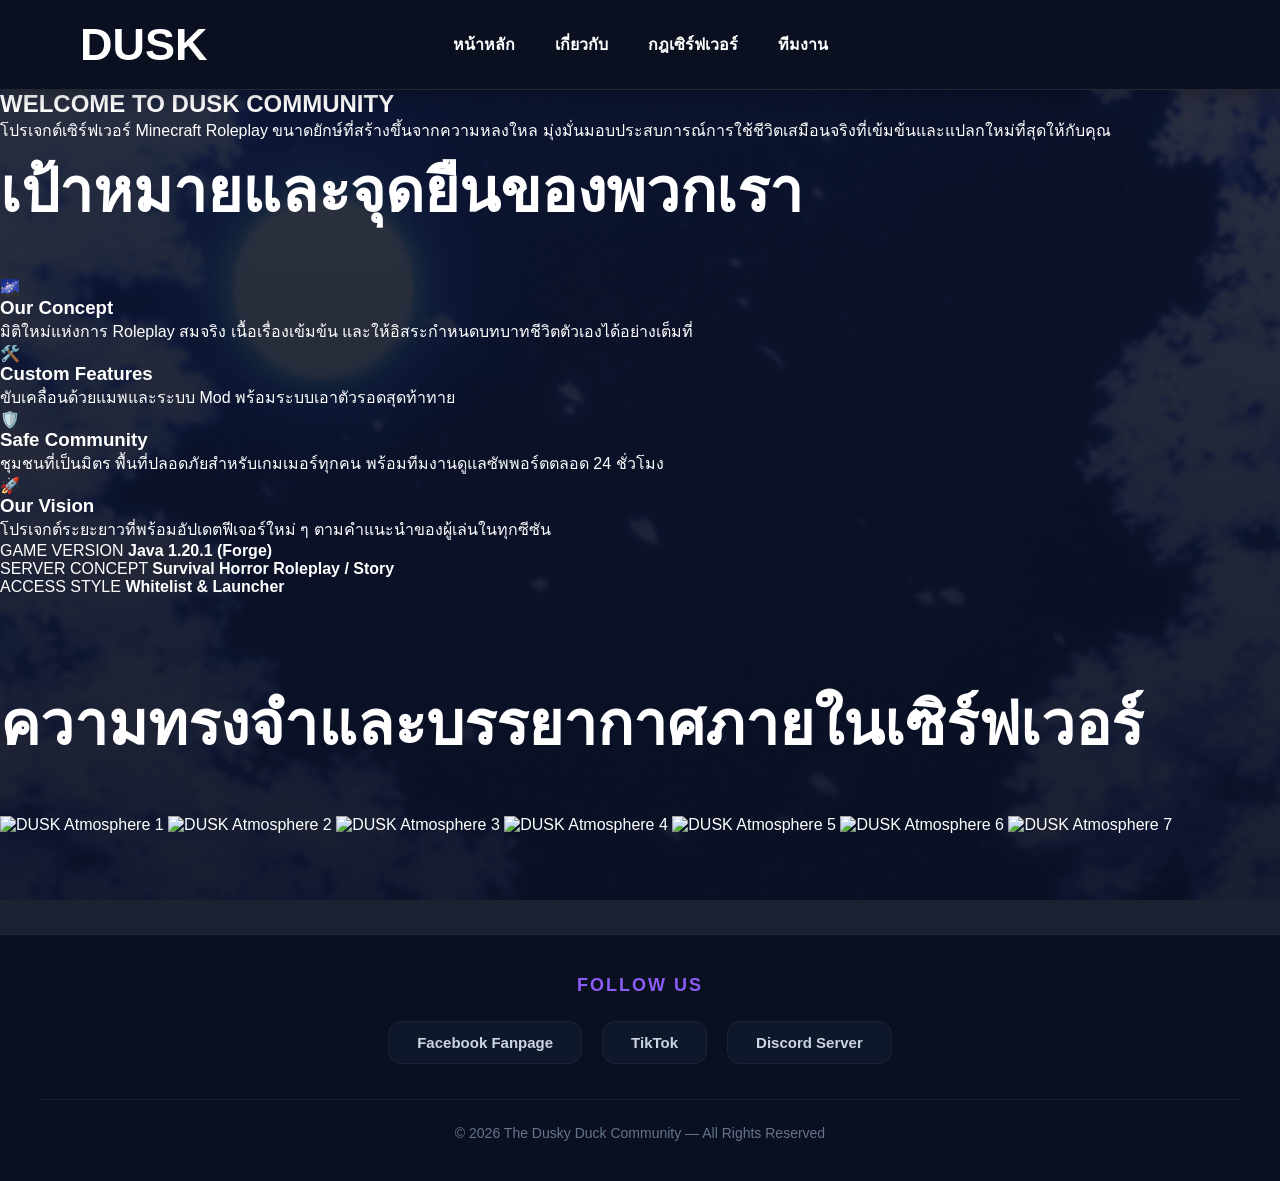
==== commit cd16575f: "Add files via upload" ====
--- a/about.html
+++ b/about.html
@@ -6,11 +6,31 @@
   <meta name="viewport" content="width=device-width, initial-scale=1.0">
 
     <title>เกี่ยวกับ - DUSK</title>
+
+<style>
+        /* 🌌 อัปเกรดความแรง สั่งเจาะจงไปเลยว่า body.about-page เพื่อให้ชนะไฟล์ CSS ตัวเก่า */
+        body.about-page {
+            background: linear-gradient(180deg, rgba(10, 16, 32, 0.85) 0%, rgba(10, 16, 32, 0.95) 100%),
+                        url('img/bg2.gif') no-repeat center center fixed !important;
+            background-size: cover !important;
+        }
+
+        /* โค้ดจัดระยะห่างด้านล่างปล่อยไว้เหมือนเดิมได้เลยครับเอง */
+        .server-info-section + .section-title {
+            margin-top: 80px !important;
+            margin-bottom: 45px !important;
+        }
+        .server-gallery-wrapper {
+            margin-top: 0;
+            margin-bottom: 90px !important;
+        }
+    </style>
 </head>
-<body>
+
+  </head>
+<body class="about-page">
 
 <!-- NAVBAR -->
-
 <nav class="navbar">
   <div class="logo">
     <a href="index.html">DUSK</a>
@@ -39,99 +59,86 @@
 
 <!-- HERO -->
 
-<section class="hero small-hero">
+<section class="about-container">
+    
+    <div class="about-intro">
+        <h1>WELCOME TO DUSK COMMUNITY</h1>
+        <p>โปรเจกต์เซิร์ฟเวอร์ Minecraft Roleplay ขนาดยักษ์ที่สร้างขึ้นจากความหลงใหล มุ่งมั่นมอบประสบการณ์การใช้ชีวิตเสมือนจริงที่เข้มข้นและแปลกใหม่ที่สุดให้กับคุณ</p>
+    </div>
 
-    <div class="overlay"></div>
+    <div class="section-title">
+        <h2>เป้าหมายและจุดยืนของพวกเรา</h2>
+        <div class="title-line"></div>
+    </div>
 
-    <div class="hero-content">
+    <div class="about-grid">
+        
+        <div class="about-card">
+            <div class="card-icon">🌌</div>
+            <h3>Our Concept</h3>
+            <p>มิติใหม่แห่งการ Roleplay สมจริง เนื้อเรื่องเข้มข้น และให้อิสระกำหนดบทบาทชีวิตตัวเองได้อย่างเต็มที่</p>
+        </div>
 
-        <h1>
-            ABOUT <span>DUSK</span>
-        </h1>
+        <div class="about-card">
+            <div class="card-icon">🛠️</div>
+            <h3>Custom Features</h3>
+            <p>ขับเคลื่อนด้วยแมพและระบบ Mod พร้อมระบบเอาตัวรอดสุดท้าทาย</p>
+        </div>
 
-        <p>
-            Community Minecraft Roleplay ที่เน้นคุณภาพและประสบการณ์การเล่น
-        </p>
+        <div class="about-card">
+            <div class="card-icon">🛡️</div>
+            <h3>Safe Community</h3>
+            <p>ชุมชนที่เป็นมิตร พื้นที่ปลอดภัยสำหรับเกมเมอร์ทุกคน พร้อมทีมงานดูแลซัพพอร์ตตลอด 24 ชั่วโมง</p>
+        </div>
+
+        <div class="about-card">
+            <div class="card-icon">🚀</div>
+            <h3>Our Vision</h3>
+            <p>โปรเจกต์ระยะยาวที่พร้อมอัปเดตฟีเจอร์ใหม่ ๆ ตามคำแนะนำของผู้เล่นในทุกซีซัน</p>
+        </div>
 
     </div>
 
-</section>
-
-<!-- CONTENT -->
-
-<section class="content">
-
-    <div class="box">
-
-        <h2>เกี่ยวกับเซิร์ฟเวอร์</h2>
-
-        <p>
-            DUSK คือเซิร์ฟเวอร์ Minecraft Roleplay
-            ที่เน้นการเล่นสมจริง ระบบคุณภาพ และ Community
-            ที่เป็นมิตรต่อผู้เล่นทุกคน
-        </p>
-
-        <br>
-
-        <p>
-            เป้าหมายของเราคือสร้างพื้นที่
-            ที่ผู้เล่นสามารถสนุกกับ Roleplay
-            และสร้างประสบการณ์ร่วมกันได้ตลอดเวลา
-        </p>
-
+    <div class="server-info-section">
+        <div class="info-box">
+            <span>GAME VERSION</span>
+            <strong>Java 1.20.1 (Forge)</strong>
+        </div>
+        <div class="info-box">
+            <span>SERVER CONCEPT</span>
+            <strong>Survival Horror Roleplay / Story</strong>
+        </div>
+        <div class="info-box">
+            <span>ACCESS STYLE</span>
+            <strong>Whitelist & Launcher</strong>
+        </div>
     </div>
 
-    <div class="box">
+    <!-- (วางต่อท้ายกล่องกล่องประมาณ about-grid ตัวเก่า) -->
+    </div> 
 
-        <h2>จุดเด่นของเซิร์ฟเวอร์</h2>
-
-        <p>✔ ระบบ Roleplay</p>
-        <p>✔ Community คุณภาพ</p>
-        <p>✔ ทีมงานดูแลตลอด</p>
-        <p>✔ กิจกรรมและ Event</p>
-        <p>✔ ระบบและเมืองภายในเซิร์ฟเวอร์</p>
-
+    <!-- 🌟 โซนใหม่: กรอบรูปโชว์บรรยากาศเปลี่ยนรูปอัตโนมัติ 🌟 -->
+    <div class="section-title">
+        <h2>ความทรงจำและบรรยากาศภายในเซิร์ฟเวอร์</h2>
+        <div class="title-line"></div>
     </div>
 
-</section>
-
-<section class="roadmap-section">
-    <h2 class="roadmap-title">Development Roadmap</h2>
-    
-    <div class="roadmap-container">
-        <div class="roadmap-card">
-            <div class="card-content">
-                <h3 class="card-title">มิถุนายน 2569 - กันยายน 2569</h3>
-                <p class="card-desc">เราจะทำการพัฒนา Build Map ต่างๆ และทดสอบระบบ Mod เพื่อให้ตัว Map และระบบทั้งหมดสมบูรณ์ที่สุด ก่อนเข้าสู่ช่วง Beta Test</p>
-            </div>
-        </div>
-
-        <div class="roadmap-card">
-            <div class="card-content">
-                <h3 class="card-title">เปิดรับสมัคร Project</h3>
-                <p class="card-desc">ช่วงเดือน กันยายน 2569 จะเปิดรับสมัครผู้เล่นเข้าร่วม Project BloodMoonLegacy</p>
-            </div>
-        </div>
-
-        <div class="roadmap-card">
-            <div class="card-content">
-                <h3 class="card-title">Beta Test</h3>
-                <p class="card-desc">เปิดทดสอบทั้งหมด 3 รอบ</p>
-                <ul class="card-list">
-                    <li>27 กันยายน 2569</li>
-                    <li>29 กันยายน 2569</li>
-                    <li>1 ตุลาคม 2569</li>
-                </ul>
-            </div>
-        </div>
-
-        <div class="roadmap-card">
-            <div class="card-content">
-                <h3 class="card-title">Official Release</h3>
-                <p class="card-desc">คาดว่าจะเปิด Project อย่างเป็นทางการ ในวันที่ 2 ตุลาคม 2569</p>
-            </div>
+    <div class="server-gallery-wrapper">
+        <div class="gallery-slider">
+            <!-- 📌 เองเปลี่ยนชื่อไฟล์รูปภาพในโฟลเดอร์ของตัวเองตรง src="..." ได้เลยน้า -->
+            <img src="img/slide1.png" alt="DUSK Atmosphere 1" class="slide-img">
+            <img src="img/slide2.jpg" alt="DUSK Atmosphere 2" class="slide-img">
+            <img src="img/slide3.jpg" alt="DUSK Atmosphere 3" class="slide-img">
+            <img src="img/slide4.jpg" alt="DUSK Atmosphere 4" class="slide-img">
+            <img src="img/slide5.jpg" alt="DUSK Atmosphere 5" class="slide-img">
+            <img src="img/slide6.jpg" alt="DUSK Atmosphere 6" class="slide-img">
+            <img src="img/slide7.jpg" alt="DUSK Atmosphere 7" class="slide-img">
         </div>
     </div>
+
+    <!-- (ด้านล่างนี้จะเป็นกล่อง server-info-section ตัวเดิมของเอง) -->
+    <div class="server-info-section">
+
 </section>
 
 <!-- FOOTER -->
--- a/css/style.css
+++ b/css/style.css
@@ -229,45 +229,6 @@
       border-top:1px solid rgba(255,255,255,0.08);
       color:#64748b;
       margin-top:50px;
-    }
-
-    /* MOBILE */
-
-    @media(max-width:1000px){
-
-      nav{
-        padding:20px;
-        flex-direction:column;
-        gap:20px;
-      }
-
-      .hero{
-        padding:80px 20px;
-      }
-
-      .hero h1{
-        font-size:45px;
-      }
-
-      .container{
-        padding:20px;
-      }
-
-      .stats{
-        grid-template-columns:1fr;
-      }
-
-    }
-    *{
-      margin:0;
-      padding:0;
-      box-sizing:border-box;
-      font-family:Arial, Helvetica, sans-serif;
-    }
-
-    body{
-      background:#070b16;
-      color:white;
     }
 
     /* NAVBAR */
@@ -1838,45 +1799,103 @@
     font-weight: bold;
 }
 
-/* ==================== MOBILE RESPONSIVE FIX ==================== */
+/* ==================== PREMIUM MOBILE NAVBAR DESIGN ==================== */
 @media (max-width: 768px) {
     
-    /* 1. จัดระเบียบแถบเมนูด้านบนใหม่ ให้เรียงต่อกันเป็นแนวตั้ง (ไม่ทับกัน) */
-    header, nav, .navbar { 
+    /* 1. ปรับบาร์บนสุดให้หรูหรา มีพื้นหลังไล่เฉดมืด+เส้นขอบม่วงจางๆ เข้ากับธีม */
+    .navbar {
         display: flex !important;
-        flex-direction: column !important; /* สั่งให้โลโก้อยู่บน เมนูอยู่ล่าง */
+        flex-direction: column !important;
         align-items: center !important;
-        gap: 15px !important;
-        padding: 20px 10px !important;
-        height: auto !important; /* ปลดล็อกความสูงไม่ให้โดนบีบ */
-    }
-
-    /* 2. ลดขนาดตัวอักษร DUSK ลงมาหน่อยเพื่อให้พอดีหน้าจอมือถือ */
-    .logo, header h1, nav h1, .brand-title {
-        font-size: 32px !important; 
+        justify-content: center !important;
+        width: 100% !important;
+        height: auto !important;
+        padding: 25px 0 !important;
+        position: relative !important;
+        background: linear-gradient(180deg, rgba(10, 16, 32, 0.95) 0%, rgba(16, 24, 48, 0.9) 100%) !important;
+        border-bottom: 1px solid rgba(139, 92, 246, 0.2) !important; /* เส้นขอบล่างสีม่วงใส */
+        box-shadow: 0 4px 30px rgba(0, 0, 0, 0.5) !important;
+        transform: none !important;
+        left: auto !important;
         margin: 0 !important;
-        padding: 0 !important;
+    }
+
+    /* 2. เสกโลโก้ DUSK ให้เรืองแสงออร่าสีม่วง เหมือนชื่อเซิร์ฟเวอร์เกมระดับโปร */
+    .logo {
+        position: static !important;
+        margin-bottom: 20px !important;
         text-align: center !important;
-    }
-
-    /* 3. จัดระเบียบกลุ่มลิงก์เมนู (หน้าแรก, เกี่ยวกับ, ทีมงาน) */
-    .nav-links, nav ul, header ul, .menu {
+        width: 100% !important;
+        transform: none !important;
+    }
+    .logo a {
+        display: inline-block !important;
+        font-size: 32px !important;
+        font-weight: 800 !important;
+        letter-spacing: 3px !important; /* เพิ่มระยะตัวอักษรให้ดูแพง */
+        color: #ffffff !important;
+        text-shadow: 0 0 15px rgba(139, 92, 246, 0.8) !important; /* ออร่าม่วง */
+    }
+
+    /* 3. จัดกล่องเมนูและเว้นระยะห่างให้กดง่าย ไม่ติดกันเกินไป */
+    .menu {
         display: flex !important;
-        flex-wrap: wrap !important; /* ถ้าพื้นที่จอมือถือแคบเกินไป ให้ตัดขึ้นบรรทัดใหม่สวย ๆ */
+        flex-direction: column !important;
+        align-items: center !important;
         justify-content: center !important;
-        gap: 12px 20px !important; /* เว้นระยะห่างระหว่างปุ่มเมนูไม่ให้ติดกันเกินไป */
-        padding: 0 !important;
+        width: 100% !important;
+        gap: 10px !important; /* ช่องว่างระหว่างปุ่ม */
+        position: static !important;
+        transform: none !important;
         margin: 0 !important;
-        list-style: none !important;
-    }
-
-    /* 4. ปรับขนาดตัวหนังสือลิงก์เมนูให้จิ้มง่ายขึ้นในมือถือ */
-    .nav-links a, nav ul li a, .menu a {
-        font-size: 16px !important;
-        white-space: nowrap !important; /* ห้ามตัวหนังสือตัดคำมั่ว */
-    }
-}
-
+        padding: 0 20px !important;
+        box-sizing: border-box !important;
+    }
+
+    /* 4. เคลียร์ไส้ในพวก Dropdown ให้ไหลรวมกันอย่างสวยงาม */
+    .dropdown {
+        display: flex !important;
+        flex-direction: column !important;
+        align-items: center !important;
+        justify-content: center !important;
+        position: static !important;
+        width: 100% !important;
+        gap: 10px !important;
+        background: transparent !important;
+        box-shadow: none !important;
+        visibility: visible !important;
+        opacity: 1 !important;
+    }
+
+    /* 5. 🌟 เปลี่ยนลิงก์ธรรมดาให้กลายเป็น "ปุ่มแคปซูลใส" สุดมินิมอล */
+    .navbar a, .menu a, .dropdown a {
+        display: block !important;
+        width: 85% !important; /* ให้แผ่ความกว้างพอดี ๆ นิ้วมือ */
+        max-width: 260px !important;
+        text-align: center !important;
+        padding: 12px 0 !important; /* เพิ่มพื้นที่ความหนาให้กดง่าย */
+        color: #cbd5e1 !important; /* สีขาวนวลตา */
+        font-size: 15px !important;
+        font-weight: 500 !important;
+        letter-spacing: 0.5px !important;
+        text-decoration: none !important;
+        border-radius: 12px !important; /* ขอบปุ่มมนสวยงาม */
+        background: rgba(255, 255, 255, 0.03) !important; /* พื้นหลังปุ่มใส ๆ */
+        border: 1px solid rgba(255, 255, 255, 0.08) !important; /* ขอบเส้นบาง ๆ */
+        position: static !important;
+        transform: none !important;
+        transition: all 0.25s ease !important; /* เอฟเฟกต์ตอนกดให้สมูท */
+    }
+
+    /* 6. เอฟเฟกต์ตอบสนองตอนเอานิ้วจิ้ม (Feedback) จะเปลี่ยนเป็นสีม่วงโปร่งแสง */
+    .navbar a:active, .menu a:active, .dropdown a:active,
+    .navbar a:hover, .menu a:hover, .dropdown a:hover {
+        background: rgba(139, 92, 246, 0.2) !important; /* สีม่วงใสเข้ากับดีไซน์เว็บ */
+        border-color: rgba(139, 92, 246, 0.5) !important;
+        color: #ffffff !important;
+        transform: scale(1.02) !important; /* ปุ่มขยายใหญ่ขึ้นจึ๋งนึงตอนกด */
+    }
+}
 
 
 
